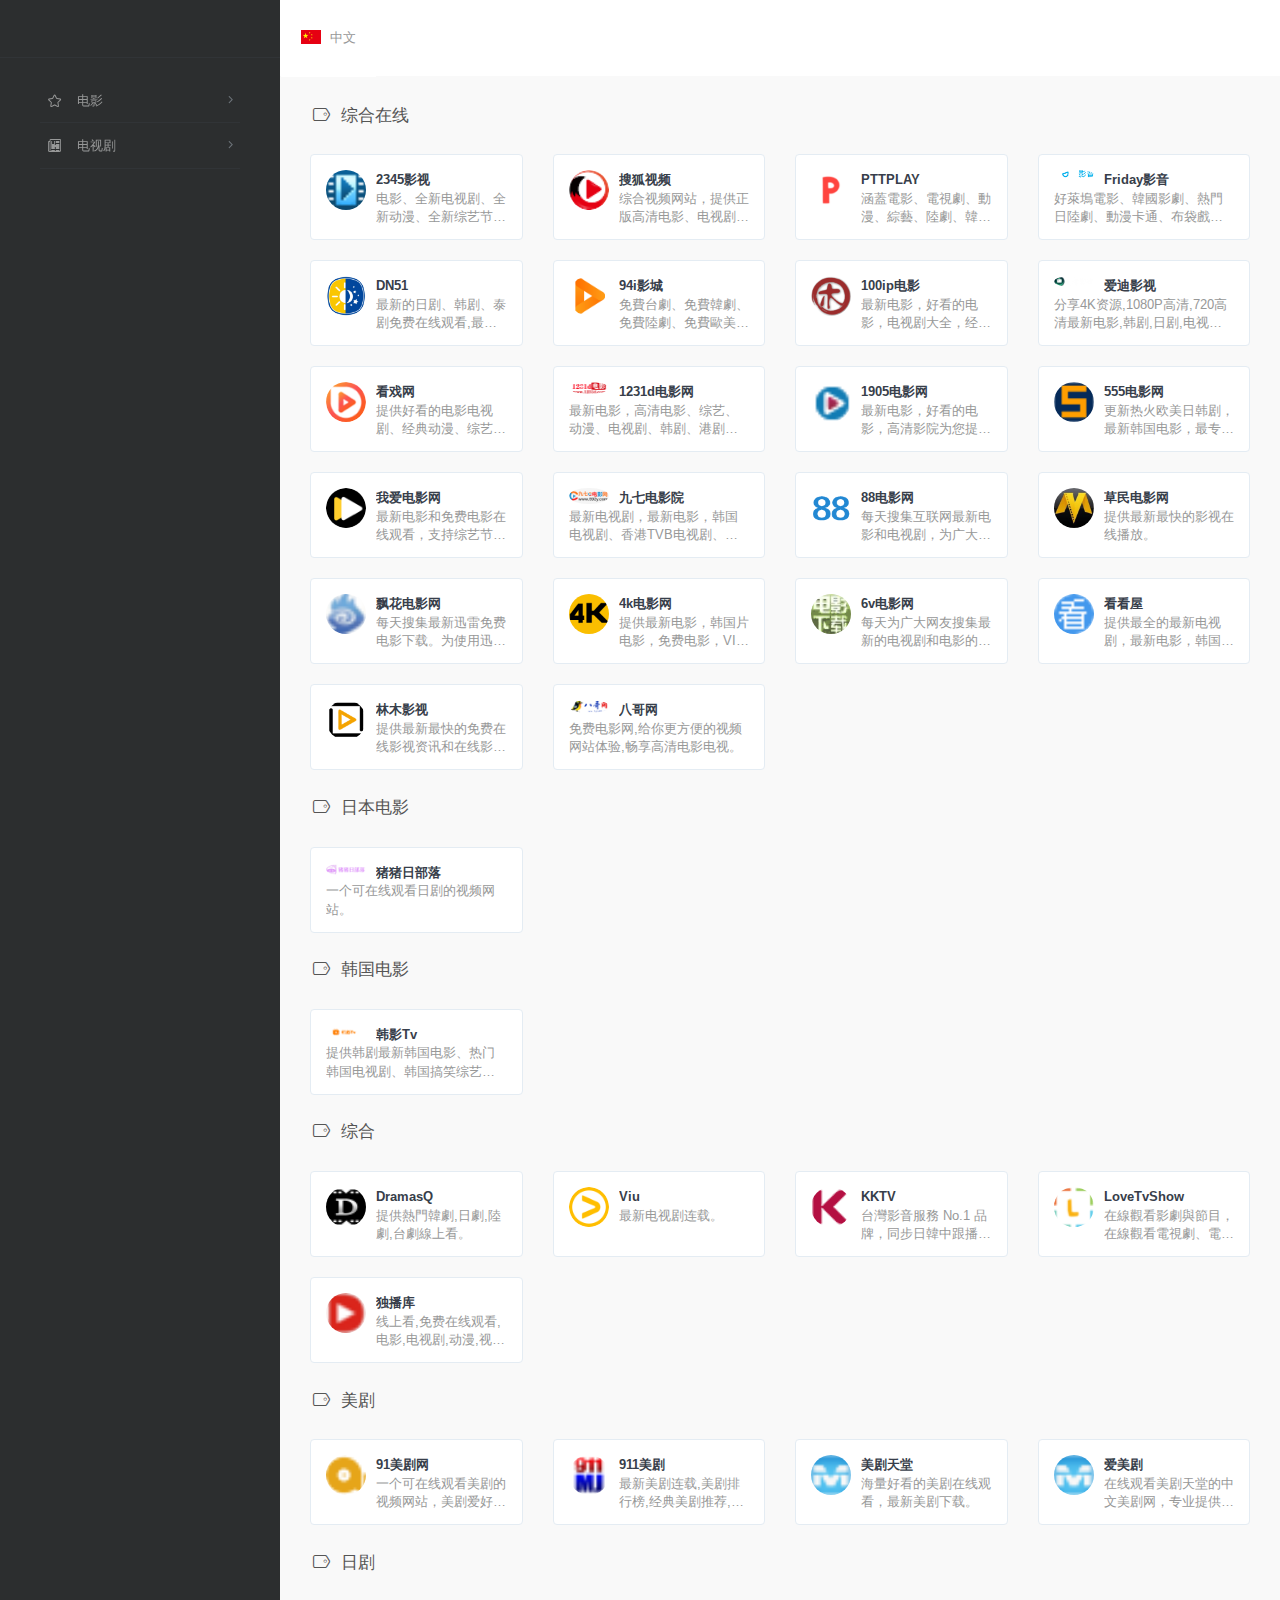
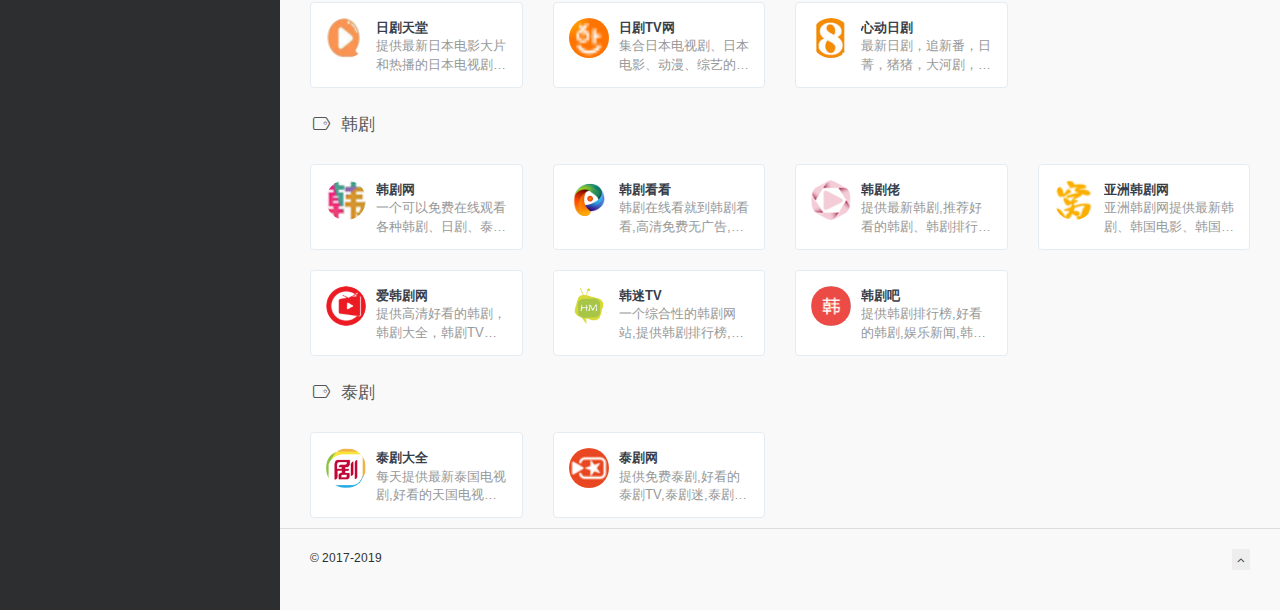
==== webpage/cn/index.html @ 9f70cf5e "init" ====
<!DOCTYPE html>
<html lang="zh">

<head>
	<!-- TO DO -->
    <script async src = "../assets/js/adsbygoogle.js" >
    </script>
    <script>
    (adsbygoogle = window.adsbygoogle || []).push({
        google_ad_client: "ca-pub-8550836177608334",
        enable_page_level_ads: true
    });
    </script>
    <meta charset="utf-8">
    <meta http-equiv="X-UA-Compatible" content="IE=edge">
    <meta name="viewport" content="width=device-width, initial-scale=1.0" />
    <!-- TO DO -->
    <meta name="author" content="cste" />
    <!-- TO DO -->
    <title>电影，电视剧网址导航</title>
    <!-- TO DO -->
    <meta name="keywords" content="电影,电视剧,导航,网址导航,网站导航,网址大全,美剧,日剧,韩剧,电影导航,电视剧导航,美剧导航,日剧导航,韩剧导航,电影网址大全,电视剧网址大全,美剧网址大全,日剧网址大全,韩剧网址大全,电影网址导航,电视剧网址导航,美剧网址导航,日剧网址导航,韩剧网址导航">
    <!-- TO DO -->
    <meta name="description" content="收集国内优秀影视网站、电影网站、美剧网站、日剧网站、韩剧网站，定时分享优质影视网站书签">
    <link rel="shortcut icon" href="../assets/images/favicon.png">
    <link rel="stylesheet" href="http://fonts.googleapis.com/css?family=Arimo:400,700,400italic">
    <link rel="stylesheet" href="../assets/css/fonts/linecons/css/linecons.css">
    <link rel="stylesheet" href="../assets/css/fonts/fontawesome/css/font-awesome.min.css">
    <link rel="stylesheet" href="../assets/css/bootstrap.css">
    <link rel="stylesheet" href="../assets/css/xenon-core.css">
    <link rel="stylesheet" href="../assets/css/xenon-components.css">
    <link rel="stylesheet" href="../assets/css/xenon-skins.css">
    <link rel="stylesheet" href="../assets/css/nav.css">
    <script src="../assets/js/jquery-1.11.1.min.js"></script>
    <!-- HTML5 shim and Respond.js IE8 support of HTML5 elements and media queries -->
    <!--[if lt IE 9]>
        <script src="https://oss.maxcdn.com/html5shiv/3.7.2/html5shiv.min.js"></script>
        <script src="https://oss.maxcdn.com/respond/1.4.2/respond.min.js"></script>
    <![endif]-->
</head>

<body class="page-body">
	<!-- skin-white -->
	<div class="page-container">
		<div class="sidebar-menu toggle-others fixed">
			<div class="sidebar-menu-inner">
				<header class="logo-env">
					<!-- TO DO -->
					<!-- logo -->
					<div class="logo">
						<a href="index.html" class="logo-expanded"> <img
							src="../assets/images/" width="100%" alt="" />
						</a> <a href="index.html" class="logo-collapsed"> <img
							src="../assets/images/" width="40" alt="" />
						</a>
					</div>
					<!-- TO DO -->
					<!-- NO USAGE AT THIS MOMENT -->
					<div class="mobile-menu-toggle visible-xs">
						<a href="#" data-toggle="user-info-menu"> <i
							class="linecons-cog"></i>
						</a> <a href="#" data-toggle="mobile-menu"> <i class="fa-bars"></i>
						</a>
					</div>
				</header>
				<ul id="main-menu" class="main-menu">
					<!-- TO DO -->
					<li><a> <i class="linecons-star"></i> <span
							class="title">电影</span>
					</a>
						<ul>
							<li><a href="#ComprehensiveFilms" class="smooth"> <span
									class="title">综合在线</span> <span
									class="label label-pink pull-right hidden-collapsed">Hot</span>
							</a></li>
							<li><a href="#JapanFilms" class="smooth"> <span
									class="title">日本电影</span>
							</a></li>
							<li>
                                <a href="#KoreanFilms" class="smooth">
                                    <span class="title">韩国电影</span>
                                </a>
                            </li>
						</ul></li>
					<!-- TO DO -->
					<li><a> <i class="linecons-doc"></i> <span
							class="title">电视剧</span>
					</a>
						<ul>
							<li><a href="#ComprehensiveTVs" class="smooth"> <span
									class="title">综合</span>
							</a></li>
							<li><a href="#USTVs" class="smooth"> <span
									class="title">美剧</span> <span
									class="label label-pink pull-right hidden-collapsed">Hot</span>
							</a></li>
							<li><a href="#JapanTVs" class="smooth"> <span
									class="title">日剧</span>
							</a></li>
							<li><a href="#KoreanTVs" class="smooth"> <span
									class="title">韩剧</span>
							</a></li>
							<li><a href="#ThailandTVs" class="smooth"> <span
									class="title">泰剧</span>
							</a></li>
						</ul></li>
				</ul>
			</div>
		</div>
		<div class="main-content">
			<nav class="navbar user-info-navbar" role="navigation">
				<!-- User Info, Notifications and Menu Bar -->
				<!-- Left links for user info navbar -->
				<ul class="user-info-menu left-links list-inline list-unstyled">
					<li class="dropdown hover-line language-switcher"><a
						href="../cn/index.html" class="dropdown-toggle"
						data-toggle="dropdown"> <img
							src="../assets/images/flags/flag-cn.png" alt="flag-cn" />
							中文
					</a>
						<ul class="dropdown-menu languages">
							<li><a href="../en/index.html"> <img
									src="../assets/images/flags/flag-us.png" alt="flag-us" />
									英文
							</a></li>
						</ul></li>
				</ul>
			</nav>
			<!-- Comprehensive Films -->
			<h4 class="text-gray">
				<i class="linecons-tag" style="margin-right: 7px;" id="ComprehensiveFilms"></i>综合在线
			</h4>
			<div class="row">
				<div class="col-sm-3">
					<!-- TO DO -->
					<div class="xe-widget xe-conversations box2 label-info"
						onclick="window.open('https://kan.2345.com', '_blank')"
						data-toggle="tooltip" data-placement="bottom" title=""
						data-original-title="https://kan.2345.com">
						<div class="xe-comment-entry">
							<a class="xe-user-img"> <img
								src="../assets/images/logos/2345.ico" class="img-circle"
								width="40">
							</a>
							<div class="xe-comment">
								<a href="#" class="xe-user-name overflowClip_1"> <strong>2345影视</strong>
								</a>
								<p class="overflowClip_2">电影、全新电视剧、全新动漫、全新综艺节目排行榜，免费在线观看伦理电影、动作片、 喜剧片、爱情片、搞笑片等全新电影。</p>
							</div>
						</div>
					</div>
				</div>
				<div class="col-sm-3">
					<!-- TO DO -->
					<div class="xe-widget xe-conversations box2 label-info"
						onclick="window.open('https://tv.sohu.com', '_blank')"
						data-toggle="tooltip" data-placement="bottom" title=""
						data-original-title="https://tv.sohu.com">
						<div class="xe-comment-entry">
							<a class="xe-user-img"> <img
								src="../assets/images/logos/sohu.ico" class="img-circle"
								width="40">
							</a>
							<div class="xe-comment">
								<a href="#" class="xe-user-name overflowClip_1"> <strong>搜狐视频</strong>
								</a>
								<p class="overflowClip_2">综合视频网站，提供正版高清电影、电视剧、综艺、纪录片、动漫等。网罗最新最热新闻、娱乐资讯，同时提供免费视频空间和视频分享服务。</p>
							</div>
						</div>
					</div>
				</div>
				<div class="col-sm-3">
					<!-- TO DO -->
					<div class="xe-widget xe-conversations box2 label-info"
						onclick="window.open('https://pttplay.cc/', '_blank')"
						data-toggle="tooltip" data-placement="bottom" title=""
						data-original-title="https://pttplay.cc/">
						<div class="xe-comment-entry">
							<a class="xe-user-img"> <img
								src="../assets/images/logos/pttplay.ico" class="img-circle"
								width="40">
							</a>
							<div class="xe-comment">
								<a href="#" class="xe-user-name overflowClip_1"> <strong>PTTPLAY</strong>
								</a>
								<p class="overflowClip_2">涵蓋電影、電視劇、動漫、綜藝、陸劇、韓劇、美劇、台劇、日劇、BL、泰劇、紀錄片等。</p>
							</div>
						</div>
					</div>
				</div>
				<div class="col-sm-3">
					<!-- TO DO -->
					<div class="xe-widget xe-conversations box2 label-info"
						onclick="window.open('https://video.friday.tw/', '_blank')"
						data-toggle="tooltip" data-placement="bottom" title=""
						data-original-title="https://video.friday.tw/">
						<div class="xe-comment-entry">
							<a class="xe-user-img"> <img
								src="../assets/images/logos/friday.png" class="img-circle"
								width="40">
							</a>
							<div class="xe-comment">
								<a href="#" class="xe-user-name overflowClip_1"> <strong>Friday影音</strong>
								</a>
								<p class="overflowClip_2">好萊塢電影、韓國影劇、熱門日陸劇、動漫卡通、布袋戲、新聞，單片租借；無廣告高畫質影片。</p>
							</div>
						</div>
					</div>
				</div>
			</div>
			<div class="row">
				<div class="col-sm-3">
					<!-- TO DO -->
					<div class="xe-widget xe-conversations box2 label-info"
						onclick="window.open('https://www.dn51.com/', '_blank')"
						data-toggle="tooltip" data-placement="bottom" title=""
						data-original-title="https://www.dn51.com/">
						<div class="xe-comment-entry">
							<a class="xe-user-img"> <img
								src="../assets/images/logos/dn51.ico" class="img-circle"
								width="40">
							</a> <span class="label label-info" data-toggle="tooltip"
								data-placement="left" title=""
								data-original-title="Hello I am a Tooltip"></span>
							<div class="xe-comment">
								<a href="#" class="xe-user-name overflowClip_1"> <strong>DN51</strong>
								</a>
								<p class="overflowClip_2">最新的日剧、韩剧、泰剧免费在线观看,最热的日本电影、韩国电影、泰国电影等在线观看。</p>
							</div>
						</div>
					</div>
				</div>
				<div class="col-sm-3">
					<!-- TO DO -->
					<div class="xe-widget xe-conversations box2 label-info"
						onclick="window.open(' https://94itv.app/', '_blank')"
						data-toggle="tooltip" data-placement="bottom" title=""
						data-original-title=" https://94itv.app/">
						<div class="xe-comment-entry">
							<a class="xe-user-img"> <img
								src="../assets/images/logos/94i.png" class="img-circle"
								width="40">
							</a> <span class="label label-info" data-toggle="tooltip"
								data-placement="left" title=""
								data-original-title="Hello I am a Tooltip"></span>
							<div class="xe-comment">
								<a href="#" class="xe-user-name overflowClip_1"> <strong>94i影城</strong>
								</a>
								<p class="overflowClip_2">免費台劇、免費韓劇、免費陸劇、免費歐美劇等熱門劇目。</p>
							</div>
						</div>
					</div>
				</div>
				<div class="col-sm-3">
					<!-- TO DO -->
					<div class="xe-widget xe-conversations box2 label-info"
						onclick="window.open('https://www.100ip.cn/', '_blank')"
						data-toggle="tooltip" data-placement="bottom" title=""
						data-original-title="https://www.100ip.cn/">
						<div class="xe-comment-entry">
							<a class="xe-user-img"> <img
								src="../assets/images/logos/100ip.png" class="img-circle"
								width="40">
							</a> <span class="label label-info" data-toggle="tooltip"
								data-placement="left" title=""
								data-original-title="Hello I am a Tooltip"></span>
							<div class="xe-comment">
								<a href="#" class="xe-user-name overflowClip_1"> <strong>100ip电影</strong>
								</a>
								<p class="overflowClip_2">最新电影，好看的电影，电视剧大全，经典动漫推荐，综艺娱乐，韩剧tv网等免费在线电影高清视频完整版在线观看。</p>
							</div>
						</div>
					</div>
				</div>
				<div class="col-sm-3">
					<!-- TO DO -->
					<div class="xe-widget xe-conversations box2 label-info"
						onclick="window.open('https://aidi.tv/', '_blank')"
						data-toggle="tooltip" data-placement="bottom" title=""
						data-original-title="https://aidi.tv/">
						<div class="xe-comment-entry">
							<a class="xe-user-img"> <img
								src="../assets/images/logos/aidi.png" class="img-circle"
								width="40">
							</a> <span class="label label-info" data-toggle="tooltip"
								data-placement="left" title=""
								data-original-title="Hello I am a Tooltip"></span>
							<div class="xe-comment">
								<a href="#" class="xe-user-name overflowClip_1"> <strong>爱迪影视</strong>
								</a>
								<p class="overflowClip_2">分享4K资源,1080P高清,720高清最新电影,韩剧,日剧,电视剧,欧美剧,动漫等在线观看。</p>
							</div>
						</div>
					</div>
				</div>
			</div>
			<div class="row">
				<div class="col-sm-3">
					<!-- TO DO -->
					<div class="xe-widget xe-conversations box2 label-info"
						onclick="window.open('https://www.kanxi5.com/', '_blank')"
						data-toggle="tooltip" data-placement="bottom" title=""
						data-original-title="https://www.kanxi5.com/">
						<div class="xe-comment-entry">
							<a class="xe-user-img"> <img
								src="../assets/images/logos/kanxi.ico" class="img-circle"
								width="40">
							</a> <span class="label label-info" data-toggle="tooltip"
								data-placement="left" title=""
								data-original-title="Hello I am a Tooltip"></span>
							<div class="xe-comment">
								<a href="#" class="xe-user-name overflowClip_1"> <strong>看戏网</strong>
								</a>
								<p class="overflowClip_2">提供好看的电影电视剧、经典动漫、综艺节目等最新资源。</p>
							</div>
						</div>
					</div>
				</div>
				<div class="col-sm-3">
					<!-- TO DO -->
					<div class="xe-widget xe-conversations box2 label-info"
						onclick="window.open('https://www.1231d.com/', '_blank')"
						data-toggle="tooltip" data-placement="bottom" title=""
						data-original-title="https://www.1231d.com/">
						<div class="xe-comment-entry">
							<a class="xe-user-img"> <img
								src="../assets/images/logos/1231d.png" class="img-circle"
								width="40">
							</a> <span class="label label-info" data-toggle="tooltip"
								data-placement="left" title=""
								data-original-title="Hello I am a Tooltip"></span>
							<div class="xe-comment">
								<a href="#" class="xe-user-name overflowClip_1"> <strong>1231d电影网</strong>
								</a>
								<p class="overflowClip_2">最新电影，高清电影、综艺、动漫、电视剧、韩剧、港剧、台剧、泰剧、欧美剧、日剧等</p>
							</div>
						</div>
					</div>
				</div>

				<div class="col-sm-3">
					<!-- TO DO -->
					<div class="xe-widget xe-conversations box2 label-info"
						onclick="window.open('https://www.1905.com/vod/', '_blank')"
						data-toggle="tooltip" data-placement="bottom" title=""
						data-original-title="https://www.1905.com/vod/">
						<div class="xe-comment-entry">
							<a class="xe-user-img"> <img
								src="../assets/images/logos/1905.ico" class="img-circle"
								width="40">
							</a> <span class="label label-info" data-toggle="tooltip"
								data-placement="left" title=""
								data-original-title="Hello I am a Tooltip"></span>
							<div class="xe-comment">
								<a href="#" class="xe-user-name overflowClip_1"> <strong>1905电影网</strong>
								</a>
								<p class="overflowClip_2">最新电影，好看的电影，高清影院为您提供最新、最全、最流畅的在线电影免费观看，看最新电影、好看的电影就上电影网。</p>
							</div>
						</div>
					</div>
				</div>
				
				<div class="col-sm-3">
					<!-- TO DO -->
					<div class="xe-widget xe-conversations box2 label-info"
						onclick="window.open('https://www.o8tv.com/', '_blank')"
						data-toggle="tooltip" data-placement="bottom" title=""
						data-original-title="https://www.o8tv.com/">
						<div class="xe-comment-entry">
							<a class="xe-user-img"> <img
								src="../assets/images/logos/540d2853f.ico" class="img-circle"
								width="40">
							</a> <span class="label label-info" data-toggle="tooltip"
								data-placement="left" title=""
								data-original-title="Hello I am a Tooltip"></span>
							<div class="xe-comment">
								<a href="#" class="xe-user-name overflowClip_1"> <strong>555电影网</strong>
								</a>
								<p class="overflowClip_2">更新热火欧美日韩剧，最新韩国电影，最专业的的影视服务，免费速度快，及时收录最新、最热、最全的电影大片,高清正版免费看。</p>
							</div>
						</div>
					</div>
				</div>
				
				<div class="col-sm-3">
					<!-- TO DO -->
					<div class="xe-widget xe-conversations box2 label-info"
						onclick="window.open('https://www.5imv.com/', '_blank')"
						data-toggle="tooltip" data-placement="bottom" title=""
						data-original-title="https://www.5imv.com/">
						<div class="xe-comment-entry">
							<a class="xe-user-img"> <img
								src="../assets/images/logos/5imv.png" class="img-circle"
								width="40">
							</a> <span class="label label-info" data-toggle="tooltip"
								data-placement="left" title=""
								data-original-title="Hello I am a Tooltip"></span>
							<div class="xe-comment">
								<a href="#" class="xe-user-name overflowClip_1"> <strong>我爱电影网</strong>
								</a>
								<p class="overflowClip_2">最新电影和免费电影在线观看，支持综艺节目、动漫影片以及电视剧等在线电影免费观看；如果您喜欢看高清电影/看电视剧。</p>
							</div>
						</div>
					</div>
				</div>
				
				<div class="col-sm-3">
					<!-- TO DO -->
					<div class="xe-widget xe-conversations box2 label-info"
						onclick="window.open('https://shhka.com/', '_blank')"
						data-toggle="tooltip" data-placement="bottom" title=""
						data-original-title="https://shhka.com/">
						<div class="xe-comment-entry">
							<a class="xe-user-img"> <img
								src="../assets/images/logos/97.png" class="img-circle"
								width="40">
							</a> <span class="label label-info" data-toggle="tooltip"
								data-placement="left" title=""
								data-original-title="Hello I am a Tooltip"></span>
							<div class="xe-comment">
								<a href="#" class="xe-user-name overflowClip_1"> <strong>九七电影院</strong>
								</a>
								<p class="overflowClip_2">最新电视剧，最新电影，韩国电视剧、香港TVB电视剧、韩剧、日剧、美剧、综艺的在线观看和剧集交流场所，在线观看分为普通视频模式、西瓜影音、百度影音、在线云播等播放高清播放模式，每天第一时间更新，放送最新好看的高清免费电视剧</p>
							</div>
						</div>
					</div>
				</div>
				
				<div class="col-sm-3">
					<!-- TO DO -->
					<div class="xe-widget xe-conversations box2 label-info"
						onclick="window.open('https://www.88kan.tv/', '_blank')"
						data-toggle="tooltip" data-placement="bottom" title=""
						data-original-title="https://www.88kan.tv/">
						<div class="xe-comment-entry">
							<a class="xe-user-img"> <img
								src="../assets/images/logos/88.ico" class="img-circle"
								width="40">
							</a> <span class="label label-info" data-toggle="tooltip"
								data-placement="left" title=""
								data-original-title="Hello I am a Tooltip"></span>
							<div class="xe-comment">
								<a href="#" class="xe-user-name overflowClip_1"> <strong>88电影网</strong>
								</a>
								<p class="overflowClip_2">每天搜集互联网最新电影和电视剧，为广大用户免费提供无广告在线观看电影和电视剧服务，及时收录最新、最热、最全的电影大片,高清正版免费看。</p>
							</div>
						</div>
					</div>
				</div>
				
				<div class="col-sm-3">
					<!-- TO DO -->
					<div class="xe-widget xe-conversations box2 label-info"
						onclick="window.open('https://m.cmdy555.com/', '_blank')"
						data-toggle="tooltip" data-placement="bottom" title=""
						data-original-title="https://m.cmdy555.com/">
						<div class="xe-comment-entry">
							<a class="xe-user-img"> <img
								src="../assets/images/logos/cmdy.ico" class="img-circle"
								width="40">
							</a> <span class="label label-info" data-toggle="tooltip"
								data-placement="left" title=""
								data-original-title="Hello I am a Tooltip"></span>
							<div class="xe-comment">
								<a href="#" class="xe-user-name overflowClip_1"> <strong>草民电影网</strong>
								</a>
								<p class="overflowClip_2">提供最新最快的影视在线播放。</p>
							</div>
						</div>
					</div>
				</div>
				
				<div class="col-sm-3">
					<!-- TO DO -->
					<div class="xe-widget xe-conversations box2 label-info"
						onclick="window.open('https://www.piaohua.com/', '_blank')"
						data-toggle="tooltip" data-placement="bottom" title=""
						data-original-title="https://www.piaohua.com/">
						<div class="xe-comment-entry">
							<a class="xe-user-img"> <img
								src="../assets/images/logos/ph.ico" class="img-circle"
								width="40">
							</a> <span class="label label-info" data-toggle="tooltip"
								data-placement="left" title=""
								data-original-title="Hello I am a Tooltip"></span>
							<div class="xe-comment">
								<a href="#" class="xe-user-name overflowClip_1"> <strong>飘花电影网</strong>
								</a>
								<p class="overflowClip_2">每天搜集最新迅雷免费电影下载。为使用迅雷软件的用户提供最新的免费电影下载、小电影下载、高清电影下载等服务。</p>
							</div>
						</div>
					</div>
				</div>
				
				<div class="col-sm-3">
					<!-- TO DO -->
					<div class="xe-widget xe-conversations box2 label-info"
						onclick="window.open('http://www.4k6.net/', '_blank')"
						data-toggle="tooltip" data-placement="bottom" title=""
						data-original-title="http://www.4k6.net/">
						<div class="xe-comment-entry">
							<a class="xe-user-img"> <img
								src="../assets/images/logos/4k.png" class="img-circle"
								width="40">
							</a> <span class="label label-info" data-toggle="tooltip"
								data-placement="left" title=""
								data-original-title="Hello I am a Tooltip"></span>
							<div class="xe-comment">
								<a href="#" class="xe-user-name overflowClip_1"> <strong>4k电影网</strong>
								</a>
								<p class="overflowClip_2">提供最新电影，韩国片电影，免费电影，VIP视频解析，实时更新，不错过任何一部好电影。</p>
							</div>
						</div>
					</div>
				</div>
				
				<div class="col-sm-3">
					<!-- TO DO -->
					<div class="xe-widget xe-conversations box2 label-info"
						onclick="window.open('https://www.6vw.cc/', '_blank')"
						data-toggle="tooltip" data-placement="bottom" title=""
						data-original-title="https://www.6vw.cc/">
						<div class="xe-comment-entry">
							<a class="xe-user-img"> <img
								src="../assets/images/logos/6v.ico" class="img-circle"
								width="40">
							</a> <span class="label label-info" data-toggle="tooltip"
								data-placement="left" title=""
								data-original-title="Hello I am a Tooltip"></span>
							<div class="xe-comment">
								<a href="#" class="xe-user-name overflowClip_1"> <strong>6v电影网</strong>
								</a>
								<p class="overflowClip_2">每天为广大网友搜集最新的电视剧和电影的资源下载，以及好看的电影、电视剧、综艺、动漫等迅雷下载。</p>
							</div>
						</div>
					</div>
				</div>
				
				<div class="col-sm-3">
					<!-- TO DO -->
					<div class="xe-widget xe-conversations box2 label-info"
						onclick="window.open('https://www.kkw361.com/', '_blank')"
						data-toggle="tooltip" data-placement="bottom" title=""
						data-original-title="https://www.kkw361.com/">
						<div class="xe-comment-entry">
							<a class="xe-user-img"> <img
								src="../assets/images/logos/kkw.ico" class="img-circle"
								width="40">
							</a> <span class="label label-info" data-toggle="tooltip"
								data-placement="left" title=""
								data-original-title="Hello I am a Tooltip"></span>
							<div class="xe-comment">
								<a href="#" class="xe-user-name overflowClip_1"> <strong>看看屋</strong>
								</a>
								<p class="overflowClip_2">提供最全的最新电视剧，最新电影，韩国电视剧、香港TVB电视剧、日本动漫、日剧、美剧、综艺的在线观看和剧集交流场所，西瓜影音在线观看高清电影，每天第一时间更新，放送好看的迅雷电影下载。</p>
							</div>
						</div>
					</div>
				</div>
				
				<div class="col-sm-3">
					<!-- TO DO -->
					<div class="xe-widget xe-conversations box2 label-info"
						onclick="window.open('http://www.sweetmarry.com/', '_blank')"
						data-toggle="tooltip" data-placement="bottom" title=""
						data-original-title="http://www.sweetmarry.com/">
						<div class="xe-comment-entry">
							<a class="xe-user-img"> <img
								src="../assets/images/logos/lm.ico" class="img-circle"
								width="40">
							</a> <span class="label label-info" data-toggle="tooltip"
								data-placement="left" title=""
								data-original-title="Hello I am a Tooltip"></span>
							<div class="xe-comment">
								<a href="#" class="xe-user-name overflowClip_1"> <strong>林木影视</strong>
								</a>
								<p class="overflowClip_2">提供最新最快的免费在线影视资讯和在线影院播放。</p>
							</div>
						</div>
					</div>
				</div>
				
				<div class="col-sm-3">
					<!-- TO DO -->
					<div class="xe-widget xe-conversations box2 label-info"
						onclick="window.open('https://www.8gdyhd.com/', '_blank')"
						data-toggle="tooltip" data-placement="bottom" title=""
						data-original-title="https://www.8gdyhd.com/">
						<div class="xe-comment-entry">
							<a class="xe-user-img"> <img
								src="../assets/images/logos/8ge.gif" class="img-circle"
								width="40">
							</a> <span class="label label-info" data-toggle="tooltip"
								data-placement="left" title=""
								data-original-title="Hello I am a Tooltip"></span>
							<div class="xe-comment">
								<a href="#" class="xe-user-name overflowClip_1"> <strong>八哥网</strong>
								</a>
								<p class="overflowClip_2">免费电影网,给你更方便的视频网站体验,畅享高清电影电视。</p>
							</div>
						</div>
					</div>
				</div>
			</div>
			<br />
			<!-- END Comprehensive Films -->
			<!-- Japan Films -->
			<h4 class="text-gray">
				<i class="linecons-tag" style="margin-right: 7px;" id="JapanFilms"></i>日本电影
			</h4>
			<div class="row">
				<div class="col-sm-3">
					<!-- TO DO -->
					<div class="xe-widget xe-conversations box2 label-info"
						onclick="window.open('http://www.zzrbl.com/', '_blank')"
						data-toggle="tooltip" data-placement="bottom" title=""
						data-original-title="http://www.zzrbl.com/">
						<div class="xe-comment-entry">
							<a class="xe-user-img"> <img
								src="../assets/images/logos/zzrbl.png" class="img-circle"
								width="40">
							</a>
							<div class="xe-comment">
								<a href="#" class="xe-user-name overflowClip_1"> <strong>猪猪日部落</strong>
								</a>
								<p class="overflowClip_2">一个可在线观看日剧的视频网站。</p>
							</div>
						</div>
					</div>
				</div>
			</div>
			<br />
			<!--END Japan Films -->
			<!-- Korea Films -->
			<h4 class="text-gray">
				<i class="linecons-tag" style="margin-right: 7px;" id="KoreaFilms"></i>韩国电影
			</h4>
			<div class="row">
				<div class="col-sm-3">
					<!-- TO DO -->
					<div class="xe-widget xe-conversations box2 label-info"
						onclick="window.open('https://www.hanyingtv.com/', '_blank')"
						data-toggle="tooltip" data-placement="bottom" title=""
						data-original-title="https://www.hanyingtv.com/">
						<div class="xe-comment-entry">
							<a class="xe-user-img"> <img
								src="../assets/images/logos/hytv.png" class="img-circle"
								width="40">
							</a>
							<div class="xe-comment">
								<a href="#" class="xe-user-name overflowClip_1"> <strong>韩影Tv</strong>
								</a>
								<p class="overflowClip_2">提供韩剧最新韩国电影、热门韩国电视剧、韩国搞笑综艺真人秀节目等在线观看和迅雷电影下载，每天更新明星信息与相关电影电视剧，同时提供电影演员表、电视剧演员表，角色等相关内容，是韩影视剧爱好者们的天堂。</p>
							</div>
						</div>
					</div>
				</div>
			</div>
			<br />
			<!--END Korea Films -->
			<!-- Comprehensive TVs -->
			<h4 class="text-gray">
				<i class="linecons-tag" style="margin-right: 7px;" id="ComprehensiveTVs"></i>综合
			</h4>
			<div class="row">
				<div class="col-sm-3">
					<!-- TO DO -->
					<div class="xe-widget xe-conversations box2 label-info"
						onclick="window.open('https://dramasq.cc/', '_blank')"
						data-toggle="tooltip" data-placement="bottom" title=""
						data-original-title="https://dramasq.cc/">
						<div class="xe-comment-entry">
							<a class="xe-user-img"> <img
								src="../assets/images/logos/dramasq.ico" class="img-circle"
								width="40">
							</a>
							<div class="xe-comment">
								<a href="#" class="xe-user-name overflowClip_1"> <strong>DramasQ</strong>
								</a>
								<p class="overflowClip_2">提供熱門韓劇,日劇,陸劇,台劇線上看。</p>
							</div>
						</div>
					</div>
				</div>
				<div class="col-sm-3">
					<!-- TO DO -->
					<div class="xe-widget xe-conversations box2 label-info"
						onclick="window.open('https://www.viu.com/ott/no-service/', '_blank')"
						data-toggle="tooltip" data-placement="bottom" title=""
						data-original-title="https://www.viu.com/ott/no-service/">
						<div class="xe-comment-entry">
							<a class="xe-user-img"> <img
								src="../assets/images/logos/viu.png" class="img-circle"
								width="40">
							</a>
							<div class="xe-comment">
								<a href="#" class="xe-user-name overflowClip_1"> <strong>Viu</strong>
								</a>
								<p class="overflowClip_2">最新电视剧连载。</p>
							</div>
						</div>
					</div>
				</div>
				<div class="col-sm-3">
					<!-- TO DO -->
					<div class="xe-widget xe-conversations box2 label-info"
						onclick="window.open('https://www.kktv.me/', '_blank')"
						data-toggle="tooltip" data-placement="bottom" title=""
						data-original-title="https://www.kktv.me/">
						<div class="xe-comment-entry">
							<a class="xe-user-img"> <img
								src="../assets/images/logos/KKTV.ico"
								class="img-circle" width="40">
							</a>
							<div class="xe-comment">
								<a href="#" class="xe-user-name overflowClip_1"> <strong>KKTV</strong>
								</a>
								<p class="overflowClip_2">台灣影音服務 No.1 品牌，同步日韓中跟播最新獨家戲劇與綜藝，高畫質免費線上看，日劇、動漫、台劇、陸劇、韓綜。提供最優質在地化翻譯與雙字幕，並支援跨裝置接續播放。</p>
							</div>
						</div>
					</div>
				</div>
				<div class="col-sm-3">
					<!-- TO DO -->
					<div class="xe-widget xe-conversations box2 label-info"
						onclick="window.open('https://lovetvshow.cc/', '_blank')"
						data-toggle="tooltip" data-placement="bottom" title=""
						data-original-title="https://lovetvshow.cc/">
						<div class="xe-comment-entry">
							<a class="xe-user-img"> <img
								src="../assets/images/logos/lts.ico"
								class="img-circle" width="40">
							</a>
							<div class="xe-comment">
								<a href="#" class="xe-user-name overflowClip_1"> <strong>LoveTvShow</strong>
								</a>
								<p class="overflowClip_2">在線觀看影劇與節目，在線觀看電視劇、電影、綜藝、動漫、娛樂等影視節目，劇迷可以線上看跟播台劇、韓劇、陸劇、歐美劇等熱門劇目。</p>
							</div>
						</div>
					</div>
				</div>
				<div class="col-sm-3">
					<!-- TO DO -->
					<div class="xe-widget xe-conversations box2 label-info"
						onclick="window.open('https://www.duboku.tv/', '_blank')"
						data-toggle="tooltip" data-placement="bottom" title=""
						data-original-title="https://www.duboku.tv/">
						<div class="xe-comment-entry">
							<a class="xe-user-img"> <img
								src="../assets/images/logos/dbk.ico"
								class="img-circle" width="40">
							</a>
							<div class="xe-comment">
								<a href="#" class="xe-user-name overflowClip_1"> <strong>独播库</strong>
								</a>
								<p class="overflowClip_2">线上看,免费在线观看,电影,电视剧,动漫,视频网站,高清视频,Series,Movie,TV Shows,Online Free Watch。</p>
							</div>
						</div>
					</div>
				</div>
			</div>
			<br />
			<!--END Comprehensive TVs -->
			<!-- US TVs -->
			<h4 class="text-gray">
				<i class="linecons-tag" style="margin-right: 7px;" id="USTVs"></i>美剧
			</h4>
			<div class="row">
				<div class="col-sm-3">
					<!-- TO DO -->
					<div class="xe-widget xe-conversations box2 label-info"
						onclick="window.open('https://91mjw.com/', '_blank')"
						data-toggle="tooltip" data-placement="bottom" title=""
						data-original-title="https://91mjw.com/">
						<div class="xe-comment-entry">
							<a class="xe-user-img"> <img
								src="../assets/images/logos/91.ico" class="img-circle"
								width="40">
							</a>
							<div class="xe-comment">
								<a href="#" class="xe-user-name overflowClip_1"> <strong>91美剧网</strong>
								</a>
								<p class="overflowClip_2">一个可在线观看美剧的视频网站，美剧爱好者的在线美剧天堂。提供高清、流畅、无广告的观看体验。</p>
							</div>
						</div>
					</div>
				</div>
				<div class="col-sm-3">
					<!-- TO DO -->
					<div class="xe-widget xe-conversations box2 label-info"
						onclick="window.open('http://www.911mj.com/', '_blank')"
						data-toggle="tooltip" data-placement="bottom" title=""
						data-original-title="http://www.911mj.com/">
						<div class="xe-comment-entry">
							<a class="xe-user-img"> <img
								src="../assets/images/logos/911mj.ico" class="img-circle"
								width="40">
							</a>
							<div class="xe-comment">
								<a href="#" class="xe-user-name overflowClip_1"> <strong>911美剧</strong>
								</a>
								<p class="overflowClip_2">最新美剧连载,美剧排行榜,经典美剧推荐,包括欧美电影、综艺、动漫。</p>
							</div>
						</div>
					</div>
				</div>
				<div class="col-sm-3">
					<!-- TO DO -->
					<div class="xe-widget xe-conversations box2 label-info"
						onclick="window.open('https://www.meijutt.tv/', '_blank')"
						data-toggle="tooltip" data-placement="bottom" title=""
						data-original-title="https://www.meijutt.tv/">
						<div class="xe-comment-entry">
							<a class="xe-user-img"> <img
								src="../assets/images/logos/mjtt.ico"
								class="img-circle" width="40">
							</a>
							<div class="xe-comment">
								<a href="#" class="xe-user-name overflowClip_1"> <strong>美剧天堂</strong>
								</a>
								<p class="overflowClip_2">海量好看的美剧在线观看，最新美剧下载。</p>
							</div>
						</div>
					</div>
				</div>
				<div class="col-sm-3">
					<!-- TO DO -->
					<div class="xe-widget xe-conversations box2 label-info"
						onclick="window.open('https://www.wmcfc.com/', '_blank')"
						data-toggle="tooltip" data-placement="bottom" title=""
						data-original-title="https://www.wmcfc.com/">
						<div class="xe-comment-entry">
							<a class="xe-user-img"> <img
								src="../assets/images/logos/mjtt.ico"
								class="img-circle" width="40">
							</a>
							<div class="xe-comment">
								<a href="#" class="xe-user-name overflowClip_1"> <strong>爱美剧</strong>
								</a>
								<p class="overflowClip_2">在线观看美剧天堂的中文美剧网，专业提供海量高清好看的人人美剧美剧，美剧在线观看，美剧排行榜，美剧下载，各类精彩美剧保持每日更新，第一时间为广大网友提供免费高清在线观看资源。</p>
							</div>
						</div>
					</div>
				</div>
			</div>
			<br />
			<!--END US TVs -->
			<!-- Japan TVs -->
			<h4 class="text-gray">
				<i class="linecons-tag" style="margin-right: 7px;" id="JapanTVs"></i>日剧
			</h4>
			<div class="row">
				<div class="col-sm-3">
					<!-- TO DO -->
					<div class="xe-widget xe-conversations box2 label-info"
						onclick="window.open('https://www.rijuttw.com/', '_blank')"
						data-toggle="tooltip" data-placement="bottom" title=""
						data-original-title="https://www.rijuttw.com/">
						<div class="xe-comment-entry">
							<a class="xe-user-img"> <img
								src="../assets/images/logos/rjtt.ico" class="img-circle"
								width="40">
							</a>
							<div class="xe-comment">
								<a href="#" class="xe-user-name overflowClip_1"> <strong>日剧天堂</strong>
								</a>
								<p class="overflowClip_2">提供最新日本电影大片和热播的日本电视剧在线观看，更有丰富的免费热播日本动漫、热门的日本综艺，全网最全的日本片，日剧资源。</p>
							</div>
						</div>
					</div>
				</div>
				<div class="col-sm-3">
					<!-- TO DO -->
					<div class="xe-widget xe-conversations box2 label-info"
						onclick="window.open('https://www.rijutv.co/', '_blank')"
						data-toggle="tooltip" data-placement="bottom" title=""
						data-original-title="https://www.rijutv.co/">
						<div class="xe-comment-entry">
							<a class="xe-user-img"> <img
								src="../assets/images/logos/rjtv.ico" class="img-circle"
								width="40">
							</a>
							<div class="xe-comment">
								<a href="#" class="xe-user-name overflowClip_1"> <strong>日剧TV网</strong>
								</a>
								<p class="overflowClip_2">集合日本电视剧、日本电影、动漫、综艺的视频和资讯网站。提供2019年最新热播经典的好看的日剧、电影、动漫视频的在线观看,以及娱乐新闻,剧情介绍等资讯内容。</p>
							</div>
						</div>
					</div>
				</div>
				<div class="col-sm-3">
					<!-- TO DO -->
					<div class="xe-widget xe-conversations box2 label-info"
						onclick="window.open('http://www.doki8.com/', '_blank')"
						data-toggle="tooltip" data-placement="bottom" title=""
						data-original-title="http://www.doki8.com/">
						<div class="xe-comment-entry">
							<a class="xe-user-img"> <img
								src="../assets/images/logos/doki8-2.ico" class="img-circle"
								width="40">
							</a>
							<div class="xe-comment">
								<a href="#" class="xe-user-name overflowClip_1"> <strong>心动日剧</strong>
								</a>
								<p class="overflowClip_2">最新日剧，追新番，日菁，猪猪，大河剧，经典日剧推荐 。</p>
							</div>
						</div>
					</div>
				</div>
			</div>
			<br />
			<!--END Japan TVs -->
			<!-- Korea TVs -->
			<h4 class="text-gray">
				<i class="linecons-tag" style="margin-right: 7px;" id="KoreaTVs"></i>韩剧
			</h4>
			<div class="row">
				<div class="col-sm-3">
					<!-- TO DO -->
					<div class="xe-widget xe-conversations box2 label-info"
						onclick="window.open('https://www.hanjuwang.net/', '_blank')"
						data-toggle="tooltip" data-placement="bottom" title=""
						data-original-title="https://www.hanjuwang.net/">
						<div class="xe-comment-entry">
							<a class="xe-user-img"> <img
								src="../assets/images/logos/hy.ico" class="img-circle"
								width="40">
							</a> <span class="label label-info" data-toggle="tooltip"
								data-placement="left" title=""
								data-original-title="Hello I am a Tooltip"></span>
							<div class="xe-comment">
								<a href="#" class="xe-user-name overflowClip_1"> <strong>韩剧网</strong>
								</a>
								<p class="overflowClip_2">一个可以免费在线观看各种韩剧、日剧、泰剧的网站。完美支持PC、手机、微信端云点播各种最新影视大全,大家一起来这里看剧吧。</p>
							</div>
						</div>
					</div>
				</div>
				<div class="col-sm-3">
					<!-- TO DO -->
					<div class="xe-widget xe-conversations box2 label-info"
						onclick="window.open('https://www.hanjukankan.com/', '_blank')"
						data-toggle="tooltip" data-placement="bottom" title=""
						data-original-title="https://www.hanjukankan.com/">
						<div class="xe-comment-entry">
							<a class="xe-user-img"> <img
								src="../assets/images/logos/hjkk.png" class="img-circle"
								width="40">
							</a>
							<div class="xe-comment">
								<a href="#" class="xe-user-name overflowClip_1"> <strong>韩剧看看</strong>
								</a>
								<p class="overflowClip_2">韩剧在线看就到韩剧看看,高清免费无广告,韩剧韩国电视剧线上看。</p>
							</div>
						</div>
					</div>
				</div>
				<div class="col-sm-3">
					<!-- TO DO -->
					<div class="xe-widget xe-conversations box2 label-info"
						onclick="window.open('http://www.hanjulao.com/', '_blank')"
						data-toggle="tooltip" data-placement="bottom" title=""
						data-original-title="http://www.hanjulao.com/">
						<div class="xe-comment-entry">
							<a class="xe-user-img"> <img
								src="../assets/images/logos/hjl.ico" class="img-circle"
								width="40">
							</a>
							<div class="xe-comment">
								<a href="#" class="xe-user-name overflowClip_1"> <strong>韩剧佬</strong>
								</a>
								<p class="overflowClip_2">提供最新韩剧,推荐好看的韩剧、韩剧排行榜，欢迎韩剧爱好者观看最新韩剧，韩国电视剧排行榜让你及时掌握最新韩剧动态。</p>
							</div>
						</div>
					</div>
				</div>
				<div class="col-sm-3">
					<!-- TO DO -->
					<div class="xe-widget xe-conversations box2 label-info"
						onclick="window.open('https://www.yasbs.com/', '_blank')"
						data-toggle="tooltip" data-placement="bottom" title=""
						data-original-title="https://www.yasbs.com/">
						<div class="xe-comment-entry">
							<a class="xe-user-img"> <img
								src="../assets/images/logos/w.ico" class="img-circle"
								width="40">
							</a>
							<div class="xe-comment">
								<a href="#" class="xe-user-name overflowClip_1"> <strong>亚洲韩剧网</strong>
								</a>
								<p class="overflowClip_2">亚洲韩剧网提供最新韩剧、韩国电影、韩国综艺、韩娱新闻、韩剧海报剧照、韩国明星资料、韩剧OST、韩剧剧情及韩剧收视率等的介绍和评论。</p>
							</div>
						</div>
					</div>
				</div>
			</div>
			<div class="row">
				<div class="col-sm-3">
					<!-- TO DO -->
					<div class="xe-widget xe-conversations box2 label-info"
						onclick="window.open('https://www.5hanju.com/', '_blank')"
						data-toggle="tooltip" data-placement="bottom" title=""
						data-original-title="https://www.5hanju.com/">
						<div class="xe-comment-entry">
							<a class="xe-user-img"> <img
								src="../assets/images/logos/ahjw.ico" class="img-circle"
								width="40">
							</a>
							<div class="xe-comment">
								<a href="#" class="xe-user-name overflowClip_1"> <strong>爱韩剧网</strong>
								</a>
								<p class="overflowClip_2">提供高清好看的韩剧，韩剧大全，韩剧TV，韩剧排行榜，最新韩剧，韩国电视剧，爱韩剧，看韩剧就上爱韩剧网。</p>
							</div>
						</div>
					</div>
				</div>
				<div class="col-sm-3">
					<!-- TO DO -->
					<div class="xe-widget xe-conversations box2 label-info"
						onclick="window.open('https://www.hmtv.me/', '_blank')"
						data-toggle="tooltip" data-placement="bottom" title=""
						data-original-title="https://www.hmtv.me/">
						<div class="xe-comment-entry">
							<a class="xe-user-img"> <img
								src="../assets/images/logos/hmtv.png" class="img-circle"
								width="40">
							</a>
							<div class="xe-comment">
								<a href="#" class="xe-user-name overflowClip_1"> <strong>韩迷TV</strong>
								</a>
								<p class="overflowClip_2">一个综合性的韩剧网站,提供韩剧排行榜,最新韩剧,好看的韩剧,韩国电视剧资料,剧情介绍。</p>
							</div>
						</div>
					</div>
				</div>
				<div class="col-sm-3">
					<!-- TO DO -->
					<div class="xe-widget xe-conversations box2 label-info"
						onclick="window.open('https://www.hanjuba1.com/', '_blank')"
						data-toggle="tooltip" data-placement="bottom" title=""
						data-original-title="https://www.hanjuba1.com/">
						<div class="xe-comment-entry">
							<a class="xe-user-img"> <img
								src="../assets/images/logos/hjb.ico" class="img-circle"
								width="40">
							</a>
							<div class="xe-comment">
								<a href="#" class="xe-user-name overflowClip_1"> <strong>韩剧吧</strong>
								</a>
								<p class="overflowClip_2">提供韩剧排行榜,好看的韩剧,娱乐新闻,韩国电视剧,韩剧资料馆,剧情介绍,韩国明星,韩剧OST,明星图片_热播韩剧网_热播网。</p>
							</div>
						</div>
					</div>
				</div>
			</div>
			<br />
			<!--END Korea TVs -->
			<!-- Thailand TVs -->
			<h4 class="text-gray">
				<i class="linecons-tag" style="margin-right: 7px;"
					id="ThailandTVs"></i>泰剧
			</h4>
			<div class="row">
				<div class="col-sm-3">
					<!-- TO DO -->
					<div class="xe-widget xe-conversations box2 label-info"
						onclick="window.open('https://www.taijuu.com/', '_blank')"
						data-toggle="tooltip" data-placement="bottom" title=""
						data-original-title="https://www.taijuu.com/">
						<div class="xe-comment-entry">
							<a class="xe-user-img"> <img
								src="../assets/images/logos/tjw.ico" class="img-circle"
								width="40">
							</a>
							<div class="xe-comment">
								<a href="#" class="xe-user-name overflowClip_1"> <strong>泰剧大全</strong>
								</a>
								<p class="overflowClip_2">每天提供最新泰国电视剧,好看的天国电视剧推荐,同步更新泰国电视频道。</p>
							</div>
						</div>
					</div>
				</div>
				<div class="col-sm-3">
					<!-- TO DO -->
					<div class="xe-widget xe-conversations box2 label-info"
						onclick="window.open('http://www.hjjk.cc/', '_blank')"
						data-toggle="tooltip" data-placement="bottom" title=""
						data-original-title="http://www.hjjk.cc/">
						<div class="xe-comment-entry">
							<a class="xe-user-img"> <img
								src="../assets/images/logos/tj.ico" class="img-circle"
								width="40">
							</a>
							<div class="xe-comment">
								<a href="#" class="xe-user-name overflowClip_1"> <strong>泰剧网</strong>
								</a>
								<p class="overflowClip_2">提供免费泰剧,好看的泰剧TV,泰剧迷,泰剧推荐,最新泰剧,经典泰剧,97泰剧网在线观看,以及泰国综艺,泰国电影及各种最新影视。</p>
							</div>
						</div>
					</div>
				</div>
			</div>
			<!--END Thailand Tvs -->
			<!-- Main Footer -->
			<!-- Choose between footer styles: "footer-type-1" or "footer-type-2" -->
			<!-- Add class "sticky" to  always stick the footer to the end of page (if page contents is small) -->
			<!-- Or class "fixed" to  always fix the footer to the end of page -->
			<footer class="main-footer sticky footer-type-1">
				<div class="footer-inner">
					<!-- Add your copyright text here -->
					<!-- TO DO -->
					<div class="footer-text">
						&copy; 2017-2019 <a href="../cn/about.html"><strong></strong></a>
						<a href="http://viggoz.com" target="_blank"><strong></strong></a>
						<!--  - Purchase for only <strong>23$</strong> -->
					</div>
					<!-- Go to Top Link, just add rel="go-top" to any link to add this functionality -->
					<div class="go-up">
						<a href="#" rel="go-top"> <i class="fa-angle-up"></i>
						</a>
					</div>
				</div>
			</footer>
		</div>
	</div>
    <!-- 锚点平滑移动 -->
    <script type="text/javascript">
    $(document).ready(function() {
        $(document).on('click', '.has-sub', function(){
            var _this = $(this)
            if(!$(this).hasClass('expanded')) {
               setTimeout(function(){
                    _this.find('ul').attr("style","")
               }, 300);
              
            } else {
                $('.has-sub ul').each(function(id,ele){
                    var _that = $(this)
                    if(_this.find('ul')[0] != ele) {
                        setTimeout(function(){
                            _that.attr("style","")
                        }, 300);
                    }
                })
            }
        })
        $('.user-info-menu .hidden-sm').click(function(){
            if($('.sidebar-menu').hasClass('collapsed')) {
                $('.has-sub.expanded > ul').attr("style","")
            } else {
                $('.has-sub.expanded > ul').show()
            }
        })
        $("#main-menu li ul li").click(function() {
            $(this).siblings('li').removeClass('active'); // 删除其他兄弟元素的样式
            $(this).addClass('active'); // 添加当前元素的样式
        });
        $("a.smooth").click(function(ev) {
            ev.preventDefault();

            public_vars.$mainMenu.add(public_vars.$sidebarProfile).toggleClass('mobile-is-visible');
            ps_destroy();
            $("html, body").animate({
                scrollTop: $($(this).attr("href")).offset().top - 30
            }, {
                duration: 500,
                easing: "swing"
            });
        });
        return false;
    });

    var href = "";
    var pos = 0;
    $("a.smooth").click(function(e) {
        $("#main-menu li").each(function() {
            $(this).removeClass("active");
        });
        $(this).parent("li").addClass("active");
        e.preventDefault();
        href = $(this).attr("href");
        pos = $(href).position().top - 30;
    });
    </script>
    <!-- Bottom Scripts -->
    <script src="../assets/js/bootstrap.min.js"></script>
    <script src="../assets/js/TweenMax.min.js"></script>
    <script src="../assets/js/resizeable.js"></script>
    <script src="../assets/js/joinable.js"></script>
    <script src="../assets/js/xenon-api.js"></script>
    <script src="../assets/js/xenon-toggles.js"></script>
    <!-- JavaScripts initializations and stuff -->
    <script src="../assets/js/xenon-custom.js"></script>
</body>

</html>
---- webpage/assets/css/fonts/linecons/css/linecons.css ----
@font-face {
  font-family: 'linecons';
  src: url('../font/linecons.eot?24293614');
  src: url('../font/linecons.eot?24293614#iefix') format('embedded-opentype'),
       url('../font/linecons.woff?24293614') format('woff'),
       url('../font/linecons.ttf?24293614') format('truetype'),
       url('../font/linecons.svg?24293614#linecons') format('svg');
  font-weight: normal;
  font-style: normal;
}
/* Chrome hack: SVG is rendered more smooth in Windozze. 100% magic, uncomment if you need it. */
/* Note, that will break hinting! In other OS-es font will be not as sharp as it could be */
/*
@media screen and (-webkit-min-device-pixel-ratio:0) {
  @font-face {
    font-family: 'linecons';
    src: url('../font/linecons.svg?24293614#linecons') format('svg');
  }
}
*/
 
 [class^="linecons-"]:before, [class*=" linecons-"]:before {
  font-family: "linecons";
  font-style: normal;
  font-weight: normal;
  speak: none;
 
  display: inline-block;
  text-decoration: inherit;
  width: 1em;
  margin-right: .2em;
  text-align: center;
  /* opacity: .8; */
 
  /* For safety - reset parent styles, that can break glyph codes*/
  font-variant: normal;
  text-transform: none;
     
  /* fix buttons height, for twitter bootstrap */
  line-height: 1em;
 
  /* Animation center compensation - margins should be symmetric */
  /* remove if not needed */
  margin-left: .2em;
 
  /* you can be more comfortable with increased icons size */
  /* font-size: 120%; */
 
  /* Uncomment for 3D effect */
  /* text-shadow: 1px 1px 1px rgba(127, 127, 127, 0.3); */
}
 
.linecons-music:before { content: '\e800'; } /* '' */
.linecons-search:before { content: '\e801'; } /* '' */
.linecons-mail:before { content: '\e802'; } /* '' */
.linecons-heart:before { content: '\e803'; } /* '' */
.linecons-star:before { content: '\e804'; } /* '' */
.linecons-user:before { content: '\e805'; } /* '' */
.linecons-videocam:before { content: '\e806'; } /* '' */
.linecons-camera:before { content: '\e807'; } /* '' */
.linecons-photo:before { content: '\e808'; } /* '' */
.linecons-attach:before { content: '\e809'; } /* '' */
.linecons-lock:before { content: '\e80a'; } /* '' */
.linecons-eye:before { content: '\e80b'; } /* '' */
.linecons-tag:before { content: '\e80c'; } /* '' */
.linecons-thumbs-up:before { content: '\e80d'; } /* '' */
.linecons-pencil:before { content: '\e80e'; } /* '' */
.linecons-comment:before { content: '\e80f'; } /* '' */
.linecons-location:before { content: '\e810'; } /* '' */
.linecons-cup:before { content: '\e811'; } /* '' */
.linecons-trash:before { content: '\e812'; } /* '' */
.linecons-doc:before { content: '\e813'; } /* '' */
.linecons-note:before { content: '\e814'; } /* '' */
.linecons-cog:before { content: '\e815'; } /* '' */
.linecons-params:before { content: '\e816'; } /* '' */
.linecons-calendar:before { content: '\e817'; } /* '' */
.linecons-sound:before { content: '\e818'; } /* '' */
.linecons-clock:before { content: '\e819'; } /* '' */
.linecons-lightbulb:before { content: '\e81a'; } /* '' */
.linecons-tv:before { content: '\e81b'; } /* '' */
.linecons-desktop:before { content: '\e81c'; } /* '' */
.linecons-mobile:before { content: '\e81d'; } /* '' */
.linecons-cd:before { content: '\e81e'; } /* '' */
.linecons-inbox:before { content: '\e81f'; } /* '' */
.linecons-globe:before { content: '\e820'; } /* '' */
.linecons-cloud:before { content: '\e821'; } /* '' */
.linecons-paper-plane:before { content: '\e822'; } /* '' */
.linecons-fire:before { content: '\e823'; } /* '' */
.linecons-graduation-cap:before { content: '\e824'; } /* '' */
.linecons-megaphone:before { content: '\e825'; } /* '' */
.linecons-database:before { content: '\e826'; } /* '' */
.linecons-key:before { content: '\e827'; } /* '' */
.linecons-beaker:before { content: '\e828'; } /* '' */
.linecons-truck:before { content: '\e829'; } /* '' */
.linecons-money:before { content: '\e82a'; } /* '' */
.linecons-food:before { content: '\e82b'; } /* '' */
.linecons-shop:before { content: '\e82c'; } /* '' */
.linecons-diamond:before { content: '\e82d'; } /* '' */
.linecons-t-shirt:before { content: '\e82e'; } /* '' */
.linecons-wallet:before { content: '\e82f'; } /* '' */
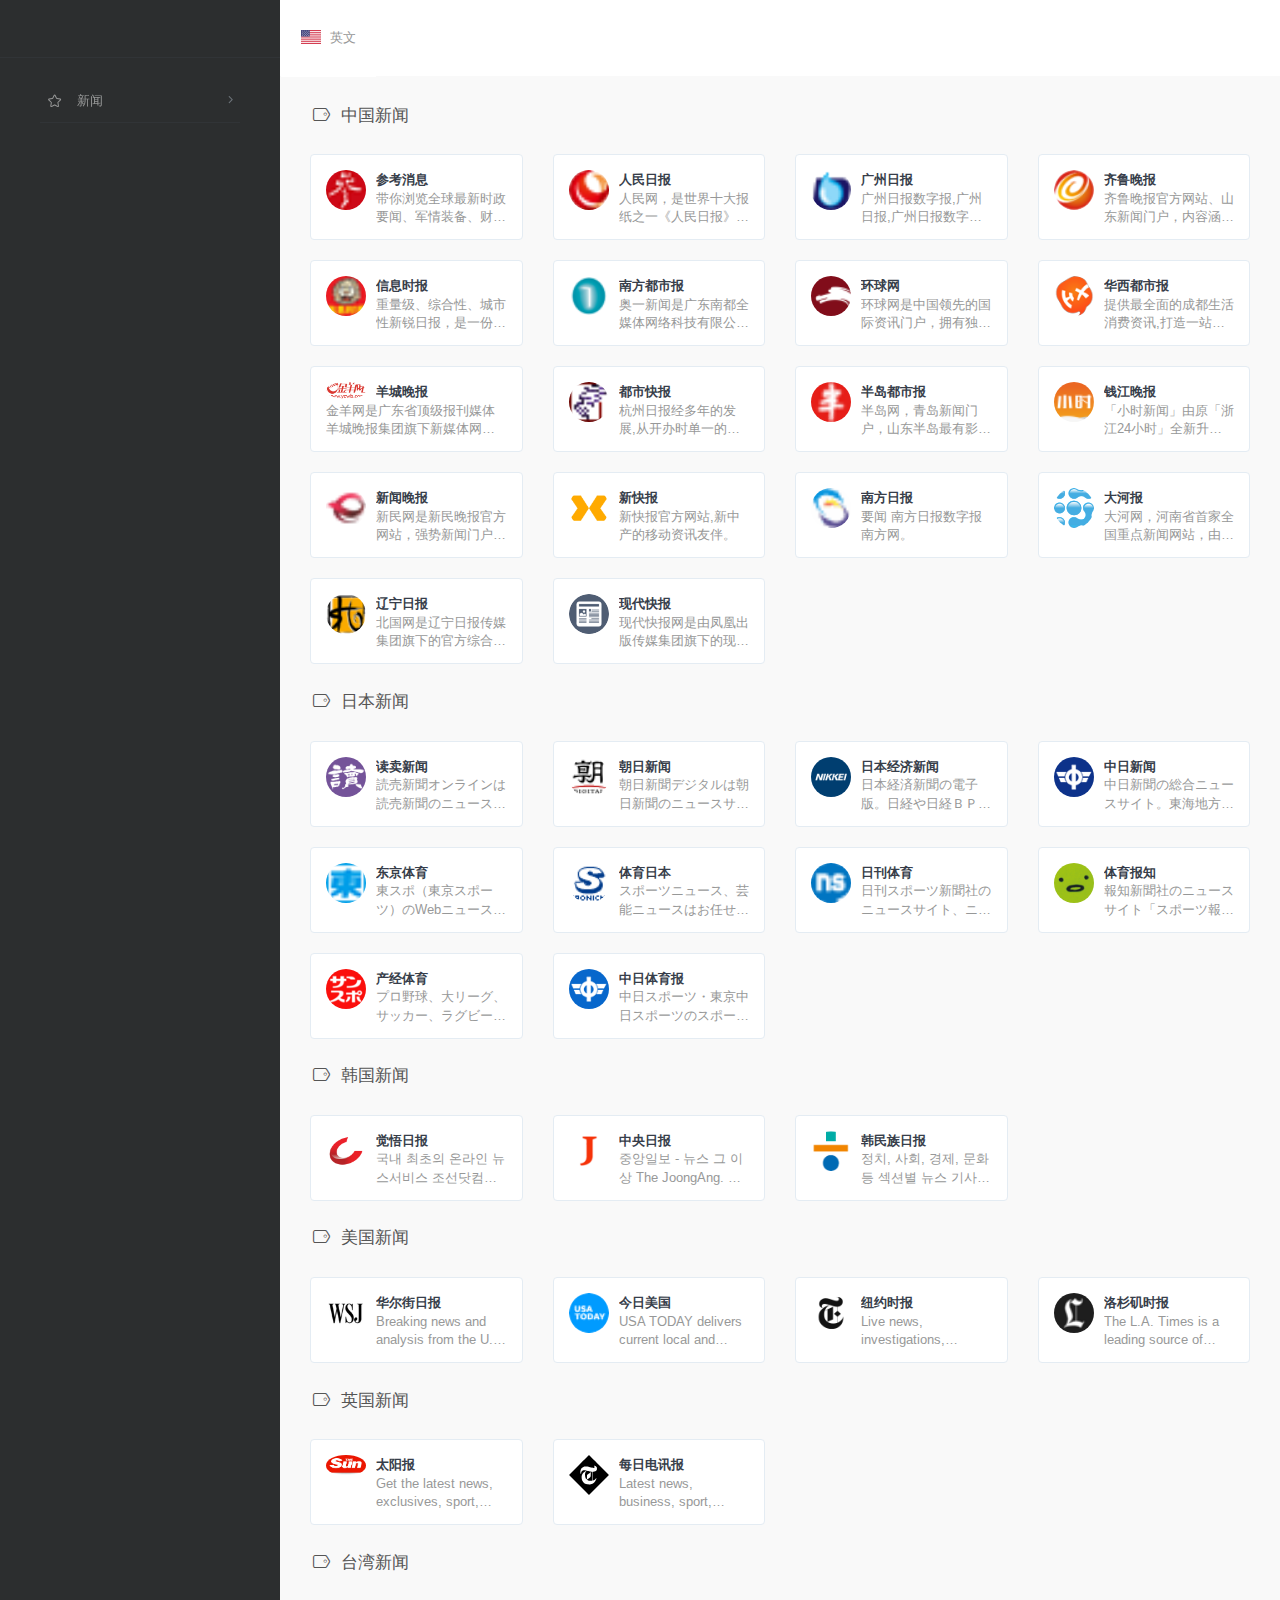
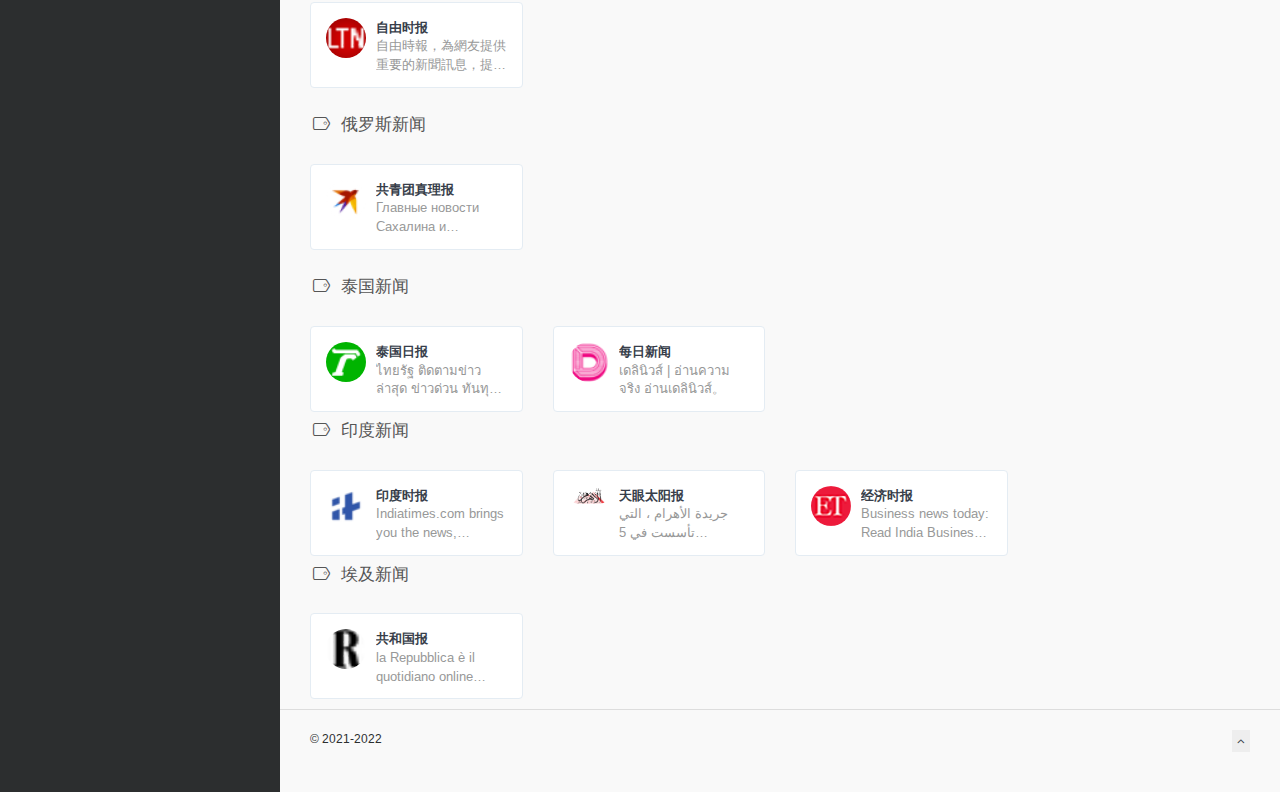
==== commit fc5b8ec6: "change to news navigation" ====
--- a/webpage/cn/index.html
+++ b/webpage/cn/index.html
@@ -17,11 +17,11 @@
     <!-- TO DO -->
     <meta name="author" content="cste" />
     <!-- TO DO -->
-    <title>电影，电视剧网址导航</title>
+    <title>新闻，报纸网址导航</title>
     <!-- TO DO -->
-    <meta name="keywords" content="电影,电视剧,导航,网址导航,网站导航,网址大全,美剧,日剧,韩剧,电影导航,电视剧导航,美剧导航,日剧导航,韩剧导航,电影网址大全,电视剧网址大全,美剧网址大全,日剧网址大全,韩剧网址大全,电影网址导航,电视剧网址导航,美剧网址导航,日剧网址导航,韩剧网址导航">
+    <meta name="keywords" content="新闻,报纸,导航,网址导航,网站导航,网址大全,新闻导航,报纸导航,新闻网址大全,报纸网址大全,新闻网址导航,报纸网址导航">
     <!-- TO DO -->
-    <meta name="description" content="收集国内优秀影视网站、电影网站、美剧网站、日剧网站、韩剧网站，定时分享优质影视网站书签">
+    <meta name="description" content="收集世界优秀新闻网站、报纸网站，定时分享优质新闻报纸网站书签">
     <link rel="shortcut icon" href="../assets/images/favicon.png">
     <link rel="stylesheet" href="http://fonts.googleapis.com/css?family=Arimo:400,700,400italic">
     <link rel="stylesheet" href="../assets/css/fonts/linecons/css/linecons.css">
@@ -66,43 +66,48 @@
 				<ul id="main-menu" class="main-menu">
 					<!-- TO DO -->
 					<li><a> <i class="linecons-star"></i> <span
-							class="title">电影</span>
+							class="title">新闻</span>
 					</a>
 						<ul>
-							<li><a href="#ComprehensiveFilms" class="smooth"> <span
-									class="title">综合在线</span> <span
-									class="label label-pink pull-right hidden-collapsed">Hot</span>
+							<li><a href="#ChinaNews" class="smooth"> <span
+									class="title">中国新闻</span> <span
+									class="label label-pink pull-right hidden-collapsed">热门</span>
 							</a></li>
-							<li><a href="#JapanFilms" class="smooth"> <span
-									class="title">日本电影</span>
+							<li><a href="#JapanNews" class="smooth"> <span
+									class="title">日本新闻</span>
 							</a></li>
 							<li>
-                                <a href="#KoreanFilms" class="smooth">
-                                    <span class="title">韩国电影</span>
+                                <a href="#KoreaNews" class="smooth">
+                                    <span class="title">韩国新闻</span>
                                 </a>
                             </li>
-						</ul></li>
-					<!-- TO DO -->
-					<li><a> <i class="linecons-doc"></i> <span
-							class="title">电视剧</span>
-					</a>
-						<ul>
-							<li><a href="#ComprehensiveTVs" class="smooth"> <span
-									class="title">综合</span>
+                            <li><a href="#USANews" class="smooth"> <span
+									class="title">美国新闻</span>
 							</a></li>
-							<li><a href="#USTVs" class="smooth"> <span
-									class="title">美剧</span> <span
-									class="label label-pink pull-right hidden-collapsed">Hot</span>
+							<li>
+                                <a href="#EnglandNews" class="smooth">
+                                    <span class="title">英国新闻</span>
+                                </a>
+                            </li>
+                            <li><a href="#TaiwanNews" class="smooth"> <span
+									class="title">台湾新闻</span>
 							</a></li>
-							<li><a href="#JapanTVs" class="smooth"> <span
-									class="title">日剧</span>
+							<li>
+                                <a href="#RussiaNews" class="smooth">
+                                    <span class="title">俄罗斯新闻</span>
+                                </a>
+                            </li>
+                            <li><a href="#TailandNews" class="smooth"> <span
+									class="title">泰国新闻</span>
 							</a></li>
-							<li><a href="#KoreanTVs" class="smooth"> <span
-									class="title">韩剧</span>
+							<li><a href="#IndiaNews" class="smooth"> <span
+									class="title">印度新闻</span>
 							</a></li>
-							<li><a href="#ThailandTVs" class="smooth"> <span
-									class="title">泰剧</span>
-							</a></li>
+							<li>
+                                <a href="#EgyptNews" class="smooth">
+                                    <span class="title">埃及新闻</span>
+                                </a>
+                            </li>
 						</ul></li>
 				</ul>
 			</div>
@@ -115,94 +120,94 @@
 					<li class="dropdown hover-line language-switcher"><a
 						href="../cn/index.html" class="dropdown-toggle"
 						data-toggle="dropdown"> <img
-							src="../assets/images/flags/flag-cn.png" alt="flag-cn" />
-							中文
+							src="../assets/images/flags/flag-us.png" alt="flag-cn" />
+							英文
 					</a>
 						<ul class="dropdown-menu languages">
-							<li><a href="../en/index.html"> <img
-									src="../assets/images/flags/flag-us.png" alt="flag-us" />
-									英文
+							<li class="active"><a href="../cn/index.html"> <img
+									src="../assets/images/flags/flag-cn.png" alt="flag-cn" />
+									中文
 							</a></li>
 						</ul></li>
 				</ul>
 			</nav>
 			<!-- Comprehensive Films -->
 			<h4 class="text-gray">
-				<i class="linecons-tag" style="margin-right: 7px;" id="ComprehensiveFilms"></i>综合在线
+				<i class="linecons-tag" style="margin-right: 7px;" id="ChinaNews"></i>中国新闻
 			</h4>
 			<div class="row">
 				<div class="col-sm-3">
 					<!-- TO DO -->
 					<div class="xe-widget xe-conversations box2 label-info"
-						onclick="window.open('https://kan.2345.com', '_blank')"
-						data-toggle="tooltip" data-placement="bottom" title=""
-						data-original-title="https://kan.2345.com">
-						<div class="xe-comment-entry">
-							<a class="xe-user-img"> <img
-								src="../assets/images/logos/2345.ico" class="img-circle"
-								width="40">
-							</a>
-							<div class="xe-comment">
-								<a href="#" class="xe-user-name overflowClip_1"> <strong>2345影视</strong>
-								</a>
-								<p class="overflowClip_2">电影、全新电视剧、全新动漫、全新综艺节目排行榜，免费在线观看伦理电影、动作片、 喜剧片、爱情片、搞笑片等全新电影。</p>
-							</div>
-						</div>
-					</div>
-				</div>
-				<div class="col-sm-3">
-					<!-- TO DO -->
-					<div class="xe-widget xe-conversations box2 label-info"
-						onclick="window.open('https://tv.sohu.com', '_blank')"
-						data-toggle="tooltip" data-placement="bottom" title=""
-						data-original-title="https://tv.sohu.com">
-						<div class="xe-comment-entry">
-							<a class="xe-user-img"> <img
-								src="../assets/images/logos/sohu.ico" class="img-circle"
-								width="40">
-							</a>
-							<div class="xe-comment">
-								<a href="#" class="xe-user-name overflowClip_1"> <strong>搜狐视频</strong>
-								</a>
-								<p class="overflowClip_2">综合视频网站，提供正版高清电影、电视剧、综艺、纪录片、动漫等。网罗最新最热新闻、娱乐资讯，同时提供免费视频空间和视频分享服务。</p>
-							</div>
-						</div>
-					</div>
-				</div>
-				<div class="col-sm-3">
-					<!-- TO DO -->
-					<div class="xe-widget xe-conversations box2 label-info"
-						onclick="window.open('https://pttplay.cc/', '_blank')"
-						data-toggle="tooltip" data-placement="bottom" title=""
-						data-original-title="https://pttplay.cc/">
-						<div class="xe-comment-entry">
-							<a class="xe-user-img"> <img
-								src="../assets/images/logos/pttplay.ico" class="img-circle"
-								width="40">
-							</a>
-							<div class="xe-comment">
-								<a href="#" class="xe-user-name overflowClip_1"> <strong>PTTPLAY</strong>
-								</a>
-								<p class="overflowClip_2">涵蓋電影、電視劇、動漫、綜藝、陸劇、韓劇、美劇、台劇、日劇、BL、泰劇、紀錄片等。</p>
-							</div>
-						</div>
-					</div>
-				</div>
-				<div class="col-sm-3">
-					<!-- TO DO -->
-					<div class="xe-widget xe-conversations box2 label-info"
-						onclick="window.open('https://video.friday.tw/', '_blank')"
-						data-toggle="tooltip" data-placement="bottom" title=""
-						data-original-title="https://video.friday.tw/">
-						<div class="xe-comment-entry">
-							<a class="xe-user-img"> <img
-								src="../assets/images/logos/friday.png" class="img-circle"
-								width="40">
-							</a>
-							<div class="xe-comment">
-								<a href="#" class="xe-user-name overflowClip_1"> <strong>Friday影音</strong>
-								</a>
-								<p class="overflowClip_2">好萊塢電影、韓國影劇、熱門日陸劇、動漫卡通、布袋戲、新聞，單片租借；無廣告高畫質影片。</p>
+						onclick="window.open('http://www.cankaoxiaoxi.com/', '_blank')"
+						data-toggle="tooltip" data-placement="bottom" title=""
+						data-original-title="http://www.cankaoxiaoxi.com/">
+						<div class="xe-comment-entry">
+							<a class="xe-user-img"> <img
+								src="../assets/images/logos/ckxx.ico" class="img-circle"
+								width="40">
+							</a>
+							<div class="xe-comment">
+								<a href="#" class="xe-user-name overflowClip_1"> <strong>参考消息</strong>
+								</a>
+								<p class="overflowClip_2">带你浏览全球最新时政要闻、军情装备、财经资讯、趣闻新知。</p>
+							</div>
+						</div>
+					</div>
+				</div>
+				<div class="col-sm-3">
+					<!-- TO DO -->
+					<div class="xe-widget xe-conversations box2 label-info"
+						onclick="window.open('http://www.people.com.cn/', '_blank')"
+						data-toggle="tooltip" data-placement="bottom" title=""
+						data-original-title="http://www.people.com.cn/">
+						<div class="xe-comment-entry">
+							<a class="xe-user-img"> <img
+								src="../assets/images/logos/rmw.ico" class="img-circle"
+								width="40">
+							</a>
+							<div class="xe-comment">
+								<a href="#" class="xe-user-name overflowClip_1"> <strong>人民日报</strong>
+								</a>
+								<p class="overflowClip_2">人民网，是世界十大报纸之一《人民日报》建设的以新闻为主的大型网上信息发布平台，也是互联网上最大的中文和多语种新闻网站之一。作为国家重点新闻网站，人民网以新闻报道的权威性、及时性、多样性和评论性为特色，在网民中树立起了“权威媒体、大众网站”的形象。</p>
+							</div>
+						</div>
+					</div>
+				</div>
+				<div class="col-sm-3">
+					<!-- TO DO -->
+					<div class="xe-widget xe-conversations box2 label-info"
+						onclick="window.open('https://gzdaily.dayoo.com/', '_blank')"
+						data-toggle="tooltip" data-placement="bottom" title=""
+						data-original-title="https://gzdaily.dayoo.com/">
+						<div class="xe-comment-entry">
+							<a class="xe-user-img"> <img
+								src="../assets/images/logos/gzrb.ico" class="img-circle"
+								width="40">
+							</a>
+							<div class="xe-comment">
+								<a href="#" class="xe-user-name overflowClip_1"> <strong>广州日报</strong>
+								</a>
+								<p class="overflowClip_2">广州日报数字报,广州日报,广州日报数字报刊平台。</p>
+							</div>
+						</div>
+					</div>
+				</div>
+				<div class="col-sm-3">
+					<!-- TO DO -->
+					<div class="xe-widget xe-conversations box2 label-info"
+						onclick="window.open('https://www.qlwb.com.cn/', '_blank')"
+						data-toggle="tooltip" data-placement="bottom" title=""
+						data-original-title="https://www.qlwb.com.cn/">
+						<div class="xe-comment-entry">
+							<a class="xe-user-img"> <img
+								src="../assets/images/logos/qlwb.ico" class="img-circle"
+								width="40">
+							</a>
+							<div class="xe-comment">
+								<a href="#" class="xe-user-name overflowClip_1"> <strong>齐鲁晚报</strong>
+								</a>
+								<p class="overflowClip_2">齐鲁晚报官方网站、山东新闻门户，内容涵盖最新山东新闻、济南新闻和国内、国际、社会、体育新闻及评论，开设房产、汽车、教育、健康、女性等频道。齐鲁晚报是山东唯一省级晚报。</p>
 							</div>
 						</div>
 					</div>
@@ -212,83 +217,83 @@
 				<div class="col-sm-3">
 					<!-- TO DO -->
 					<div class="xe-widget xe-conversations box2 label-info"
-						onclick="window.open('https://www.dn51.com/', '_blank')"
-						data-toggle="tooltip" data-placement="bottom" title=""
-						data-original-title="https://www.dn51.com/">
-						<div class="xe-comment-entry">
-							<a class="xe-user-img"> <img
-								src="../assets/images/logos/dn51.ico" class="img-circle"
-								width="40">
-							</a> <span class="label label-info" data-toggle="tooltip"
-								data-placement="left" title=""
-								data-original-title="Hello I am a Tooltip"></span>
-							<div class="xe-comment">
-								<a href="#" class="xe-user-name overflowClip_1"> <strong>DN51</strong>
-								</a>
-								<p class="overflowClip_2">最新的日剧、韩剧、泰剧免费在线观看,最热的日本电影、韩国电影、泰国电影等在线观看。</p>
-							</div>
-						</div>
-					</div>
-				</div>
-				<div class="col-sm-3">
-					<!-- TO DO -->
-					<div class="xe-widget xe-conversations box2 label-info"
-						onclick="window.open(' https://94itv.app/', '_blank')"
-						data-toggle="tooltip" data-placement="bottom" title=""
-						data-original-title=" https://94itv.app/">
-						<div class="xe-comment-entry">
-							<a class="xe-user-img"> <img
-								src="../assets/images/logos/94i.png" class="img-circle"
-								width="40">
-							</a> <span class="label label-info" data-toggle="tooltip"
-								data-placement="left" title=""
-								data-original-title="Hello I am a Tooltip"></span>
-							<div class="xe-comment">
-								<a href="#" class="xe-user-name overflowClip_1"> <strong>94i影城</strong>
-								</a>
-								<p class="overflowClip_2">免費台劇、免費韓劇、免費陸劇、免費歐美劇等熱門劇目。</p>
-							</div>
-						</div>
-					</div>
-				</div>
-				<div class="col-sm-3">
-					<!-- TO DO -->
-					<div class="xe-widget xe-conversations box2 label-info"
-						onclick="window.open('https://www.100ip.cn/', '_blank')"
-						data-toggle="tooltip" data-placement="bottom" title=""
-						data-original-title="https://www.100ip.cn/">
-						<div class="xe-comment-entry">
-							<a class="xe-user-img"> <img
-								src="../assets/images/logos/100ip.png" class="img-circle"
-								width="40">
-							</a> <span class="label label-info" data-toggle="tooltip"
-								data-placement="left" title=""
-								data-original-title="Hello I am a Tooltip"></span>
-							<div class="xe-comment">
-								<a href="#" class="xe-user-name overflowClip_1"> <strong>100ip电影</strong>
-								</a>
-								<p class="overflowClip_2">最新电影，好看的电影，电视剧大全，经典动漫推荐，综艺娱乐，韩剧tv网等免费在线电影高清视频完整版在线观看。</p>
-							</div>
-						</div>
-					</div>
-				</div>
-				<div class="col-sm-3">
-					<!-- TO DO -->
-					<div class="xe-widget xe-conversations box2 label-info"
-						onclick="window.open('https://aidi.tv/', '_blank')"
-						data-toggle="tooltip" data-placement="bottom" title=""
-						data-original-title="https://aidi.tv/">
-						<div class="xe-comment-entry">
-							<a class="xe-user-img"> <img
-								src="../assets/images/logos/aidi.png" class="img-circle"
-								width="40">
-							</a> <span class="label label-info" data-toggle="tooltip"
-								data-placement="left" title=""
-								data-original-title="Hello I am a Tooltip"></span>
-							<div class="xe-comment">
-								<a href="#" class="xe-user-name overflowClip_1"> <strong>爱迪影视</strong>
-								</a>
-								<p class="overflowClip_2">分享4K资源,1080P高清,720高清最新电影,韩剧,日剧,电视剧,欧美剧,动漫等在线观看。</p>
+						onclick="window.open('http://www.xxsb.com/', '_blank')"
+						data-toggle="tooltip" data-placement="bottom" title=""
+						data-original-title="http://www.xxsb.com/">
+						<div class="xe-comment-entry">
+							<a class="xe-user-img"> <img
+								src="../assets/images/logos/xxsb.ico" class="img-circle"
+								width="40">
+							</a> <span class="label label-info" data-toggle="tooltip"
+								data-placement="left" title=""
+								data-original-title="Hello I am a Tooltip"></span>
+							<div class="xe-comment">
+								<a href="#" class="xe-user-name overflowClip_1"> <strong>信息时报</strong>
+								</a>
+								<p class="overflowClip_2">重量级、综合性、城市性新锐日报，是一份与广州日报领跑华南报业市场的主流报纸。</p>
+							</div>
+						</div>
+					</div>
+				</div>
+				<div class="col-sm-3">
+					<!-- TO DO -->
+					<div class="xe-widget xe-conversations box2 label-info"
+						onclick="window.open('https://www.oeeee.com/', '_blank')"
+						data-toggle="tooltip" data-placement="bottom" title=""
+						data-original-title="https://www.oeeee.com/">
+						<div class="xe-comment-entry">
+							<a class="xe-user-img"> <img
+								src="../assets/images/logos/nfdsb.ico" class="img-circle"
+								width="40">
+							</a> <span class="label label-info" data-toggle="tooltip"
+								data-placement="left" title=""
+								data-original-title="Hello I am a Tooltip"></span>
+							<div class="xe-comment">
+								<a href="#" class="xe-user-name overflowClip_1"> <strong>南方都市报</strong>
+								</a>
+								<p class="overflowClip_2">奥一新闻是广东南都全媒体网络科技有限公司旗下核心新闻平 台，具备互联网新闻信息采编发布服务资质。奥一新闻目前已经搭建立体矩阵传播体系，包括小程序、移动端、网站、奥一官微、奥一财经微信，并通过南都app全网分发内容。</p>
+							</div>
+						</div>
+					</div>
+				</div>
+				<div class="col-sm-3">
+					<!-- TO DO -->
+					<div class="xe-widget xe-conversations box2 label-info"
+						onclick="window.open('https://www.huanqiu.com/', '_blank')"
+						data-toggle="tooltip" data-placement="bottom" title=""
+						data-original-title="https://www.huanqiu.com/">
+						<div class="xe-comment-entry">
+							<a class="xe-user-img"> <img
+								src="../assets/images/logos/hqw.ico" class="img-circle"
+								width="40">
+							</a> <span class="label label-info" data-toggle="tooltip"
+								data-placement="left" title=""
+								data-original-title="Hello I am a Tooltip"></span>
+							<div class="xe-comment">
+								<a href="#" class="xe-user-name overflowClip_1"> <strong>环球网</strong>
+								</a>
+								<p class="overflowClip_2">环球网是中国领先的国际资讯门户，拥有独立采编权的中央重点新闻网站。环球网秉承环球时报的国际视野，力求及时、客观、权威、独立地报道新闻，致力于应用前沿的互联网技术，为全球化时代的中国互联网用户提供与国际生活相关的资讯服务、互动社区。未来会致力于打造全球化在线生活平台，成为中国与国际之间沟通与交流的桥梁。</p>
+							</div>
+						</div>
+					</div>
+				</div>
+				<div class="col-sm-3">
+					<!-- TO DO -->
+					<div class="xe-widget xe-conversations box2 label-info"
+						onclick="window.open('https://www.thecover.cn/', '_blank')"
+						data-toggle="tooltip" data-placement="bottom" title=""
+						data-original-title="https://www.thecover.cn/">
+						<div class="xe-comment-entry">
+							<a class="xe-user-img"> <img
+								src="../assets/images/logos/hxdsb.ico" class="img-circle"
+								width="40">
+							</a> <span class="label label-info" data-toggle="tooltip"
+								data-placement="left" title=""
+								data-original-title="Hello I am a Tooltip"></span>
+							<div class="xe-comment">
+								<a href="#" class="xe-user-name overflowClip_1"> <strong>华西都市报</strong>
+								</a>
+								<p class="overflowClip_2">提供最全面的成都生活消费资讯,打造一站式的成都网上生活社区。</p>
 							</div>
 						</div>
 					</div>
@@ -298,41 +303,41 @@
 				<div class="col-sm-3">
 					<!-- TO DO -->
 					<div class="xe-widget xe-conversations box2 label-info"
-						onclick="window.open('https://www.kanxi5.com/', '_blank')"
-						data-toggle="tooltip" data-placement="bottom" title=""
-						data-original-title="https://www.kanxi5.com/">
-						<div class="xe-comment-entry">
-							<a class="xe-user-img"> <img
-								src="../assets/images/logos/kanxi.ico" class="img-circle"
-								width="40">
-							</a> <span class="label label-info" data-toggle="tooltip"
-								data-placement="left" title=""
-								data-original-title="Hello I am a Tooltip"></span>
-							<div class="xe-comment">
-								<a href="#" class="xe-user-name overflowClip_1"> <strong>看戏网</strong>
-								</a>
-								<p class="overflowClip_2">提供好看的电影电视剧、经典动漫、综艺节目等最新资源。</p>
-							</div>
-						</div>
-					</div>
-				</div>
-				<div class="col-sm-3">
-					<!-- TO DO -->
-					<div class="xe-widget xe-conversations box2 label-info"
-						onclick="window.open('https://www.1231d.com/', '_blank')"
-						data-toggle="tooltip" data-placement="bottom" title=""
-						data-original-title="https://www.1231d.com/">
-						<div class="xe-comment-entry">
-							<a class="xe-user-img"> <img
-								src="../assets/images/logos/1231d.png" class="img-circle"
-								width="40">
-							</a> <span class="label label-info" data-toggle="tooltip"
-								data-placement="left" title=""
-								data-original-title="Hello I am a Tooltip"></span>
-							<div class="xe-comment">
-								<a href="#" class="xe-user-name overflowClip_1"> <strong>1231d电影网</strong>
-								</a>
-								<p class="overflowClip_2">最新电影，高清电影、综艺、动漫、电视剧、韩剧、港剧、台剧、泰剧、欧美剧、日剧等</p>
+						onclick="window.open('https://www.ycwb.com/', '_blank')"
+						data-toggle="tooltip" data-placement="bottom" title=""
+						data-original-title="https://www.ycwb.com/">
+						<div class="xe-comment-entry">
+							<a class="xe-user-img"> <img
+								src="../assets/images/logos/jyw.png" class="img-circle"
+								width="40">
+							</a> <span class="label label-info" data-toggle="tooltip"
+								data-placement="left" title=""
+								data-original-title="Hello I am a Tooltip"></span>
+							<div class="xe-comment">
+								<a href="#" class="xe-user-name overflowClip_1"> <strong>羊城晚报</strong>
+								</a>
+								<p class="overflowClip_2">金羊网是广东省顶级报刊媒体羊城晚报集团旗下新媒体网站，华南区四大媒体网站之一，为用户提供最新新闻资讯等。并提供《羊城晚报》、《新快报》、《可乐生活》等多家报刊电子版。</p>
+							</div>
+						</div>
+					</div>
+				</div>
+				<div class="col-sm-3">
+					<!-- TO DO -->
+					<div class="xe-widget xe-conversations box2 label-info"
+						onclick="window.open('https://hzdaily.hangzhou.com.cn/dskb', '_blank')"
+						data-toggle="tooltip" data-placement="bottom" title=""
+						data-original-title="https://hzdaily.hangzhou.com.cn/dskb">
+						<div class="xe-comment-entry">
+							<a class="xe-user-img"> <img
+								src="../assets/images/logos/dskb.ico" class="img-circle"
+								width="40">
+							</a> <span class="label label-info" data-toggle="tooltip"
+								data-placement="left" title=""
+								data-original-title="Hello I am a Tooltip"></span>
+							<div class="xe-comment">
+								<a href="#" class="xe-user-name overflowClip_1"> <strong>都市快报</strong>
+								</a>
+								<p class="overflowClip_2">杭州日报经多年的发展,从开办时单一的一张报纸发展成为以《杭州日报》为母报,《都市快报》、《每日商报》、《萧山日报》、《富阳日报》、《城乡导报》、《e时代周报》、《休闲》杂志、《风景名胜》杂志、《杭州通讯》杂志和杭州网为子报子刊、网站的七报三刊一网站综合性媒体集团。</p>
 							</div>
 						</div>
 					</div>
@@ -341,20 +346,20 @@
 				<div class="col-sm-3">
 					<!-- TO DO -->
 					<div class="xe-widget xe-conversations box2 label-info"
-						onclick="window.open('https://www.1905.com/vod/', '_blank')"
-						data-toggle="tooltip" data-placement="bottom" title=""
-						data-original-title="https://www.1905.com/vod/">
-						<div class="xe-comment-entry">
-							<a class="xe-user-img"> <img
-								src="../assets/images/logos/1905.ico" class="img-circle"
-								width="40">
-							</a> <span class="label label-info" data-toggle="tooltip"
-								data-placement="left" title=""
-								data-original-title="Hello I am a Tooltip"></span>
-							<div class="xe-comment">
-								<a href="#" class="xe-user-name overflowClip_1"> <strong>1905电影网</strong>
-								</a>
-								<p class="overflowClip_2">最新电影，好看的电影，高清影院为您提供最新、最全、最流畅的在线电影免费观看，看最新电影、好看的电影就上电影网。</p>
+						onclick="window.open('https://www.bandao.cn/', '_blank')"
+						data-toggle="tooltip" data-placement="bottom" title=""
+						data-original-title="https://www.bandao.cn/">
+						<div class="xe-comment-entry">
+							<a class="xe-user-img"> <img
+								src="../assets/images/logos/bdw.ico" class="img-circle"
+								width="40">
+							</a> <span class="label label-info" data-toggle="tooltip"
+								data-placement="left" title=""
+								data-original-title="Hello I am a Tooltip"></span>
+							<div class="xe-comment">
+								<a href="#" class="xe-user-name overflowClip_1"> <strong>半岛都市报</strong>
+								</a>
+								<p class="overflowClip_2">半岛网，青岛新闻门户，山东半岛最有影响力的门户网站，全面报道青岛新闻、山东时事新闻、青岛风土人情、青岛生活信息。在青岛，半岛网。</p>
 							</div>
 						</div>
 					</div>
@@ -363,20 +368,20 @@
 				<div class="col-sm-3">
 					<!-- TO DO -->
 					<div class="xe-widget xe-conversations box2 label-info"
-						onclick="window.open('https://www.o8tv.com/', '_blank')"
-						data-toggle="tooltip" data-placement="bottom" title=""
-						data-original-title="https://www.o8tv.com/">
-						<div class="xe-comment-entry">
-							<a class="xe-user-img"> <img
-								src="../assets/images/logos/540d2853f.ico" class="img-circle"
-								width="40">
-							</a> <span class="label label-info" data-toggle="tooltip"
-								data-placement="left" title=""
-								data-original-title="Hello I am a Tooltip"></span>
-							<div class="xe-comment">
-								<a href="#" class="xe-user-name overflowClip_1"> <strong>555电影网</strong>
-								</a>
-								<p class="overflowClip_2">更新热火欧美日韩剧，最新韩国电影，最专业的的影视服务，免费速度快，及时收录最新、最热、最全的电影大片,高清正版免费看。</p>
+						onclick="window.open('http://www.thehour.cn/', '_blank')"
+						data-toggle="tooltip" data-placement="bottom" title=""
+						data-original-title="http://www.thehour.cn/">
+						<div class="xe-comment-entry">
+							<a class="xe-user-img"> <img
+								src="../assets/images/logos/qjwb.ico" class="img-circle"
+								width="40">
+							</a> <span class="label label-info" data-toggle="tooltip"
+								data-placement="left" title=""
+								data-original-title="Hello I am a Tooltip"></span>
+							<div class="xe-comment">
+								<a href="#" class="xe-user-name overflowClip_1"> <strong>钱江晚报</strong>
+								</a>
+								<p class="overflowClip_2">「小时新闻」由原「浙江24小时」全新升级而来。作为钱江晚报的移动资讯客户端，「小时新闻」客户端历经20余次版本迭代，聚焦“大生活”，以城市资讯和垂直服务为主导，打造浙江省领先的都市媒体平台，已成为长三角地区十分具有影响力的服务类资讯客户端。</p>
 							</div>
 						</div>
 					</div>
@@ -385,20 +390,20 @@
 				<div class="col-sm-3">
 					<!-- TO DO -->
 					<div class="xe-widget xe-conversations box2 label-info"
-						onclick="window.open('https://www.5imv.com/', '_blank')"
-						data-toggle="tooltip" data-placement="bottom" title=""
-						data-original-title="https://www.5imv.com/">
-						<div class="xe-comment-entry">
-							<a class="xe-user-img"> <img
-								src="../assets/images/logos/5imv.png" class="img-circle"
-								width="40">
-							</a> <span class="label label-info" data-toggle="tooltip"
-								data-placement="left" title=""
-								data-original-title="Hello I am a Tooltip"></span>
-							<div class="xe-comment">
-								<a href="#" class="xe-user-name overflowClip_1"> <strong>我爱电影网</strong>
-								</a>
-								<p class="overflowClip_2">最新电影和免费电影在线观看，支持综艺节目、动漫影片以及电视剧等在线电影免费观看；如果您喜欢看高清电影/看电视剧。</p>
+						onclick="window.open('http://www.xinmin.cn/', '_blank')"
+						data-toggle="tooltip" data-placement="bottom" title=""
+						data-original-title="http://www.xinmin.cn/">
+						<div class="xe-comment-entry">
+							<a class="xe-user-img"> <img
+								src="../assets/images/logos/xwwb.ico" class="img-circle"
+								width="40">
+							</a> <span class="label label-info" data-toggle="tooltip"
+								data-placement="left" title=""
+								data-original-title="Hello I am a Tooltip"></span>
+							<div class="xe-comment">
+								<a href="#" class="xe-user-name overflowClip_1"> <strong>新闻晚报</strong>
+								</a>
+								<p class="overflowClip_2">新民网是新民晚报官方网站，强势新闻门户，以上海突发、财经、原创新闻为特色，采用文字、视频、播客、图片、直播等全媒体技术创新报道，另有当日新民晚报数字报纸和新民周刊数字杂志供应。</p>
 							</div>
 						</div>
 					</div>
@@ -407,20 +412,20 @@
 				<div class="col-sm-3">
 					<!-- TO DO -->
 					<div class="xe-widget xe-conversations box2 label-info"
-						onclick="window.open('https://shhka.com/', '_blank')"
-						data-toggle="tooltip" data-placement="bottom" title=""
-						data-original-title="https://shhka.com/">
-						<div class="xe-comment-entry">
-							<a class="xe-user-img"> <img
-								src="../assets/images/logos/97.png" class="img-circle"
-								width="40">
-							</a> <span class="label label-info" data-toggle="tooltip"
-								data-placement="left" title=""
-								data-original-title="Hello I am a Tooltip"></span>
-							<div class="xe-comment">
-								<a href="#" class="xe-user-name overflowClip_1"> <strong>九七电影院</strong>
-								</a>
-								<p class="overflowClip_2">最新电视剧，最新电影，韩国电视剧、香港TVB电视剧、韩剧、日剧、美剧、综艺的在线观看和剧集交流场所，在线观看分为普通视频模式、西瓜影音、百度影音、在线云播等播放高清播放模式，每天第一时间更新，放送最新好看的高清免费电视剧</p>
+						onclick="window.open('https://www.xkb.com.cn/', '_blank')"
+						data-toggle="tooltip" data-placement="bottom" title=""
+						data-original-title="https://www.xkb.com.cn/">
+						<div class="xe-comment-entry">
+							<a class="xe-user-img"> <img
+								src="../assets/images/logos/xkb.ico" class="img-circle"
+								width="40">
+							</a> <span class="label label-info" data-toggle="tooltip"
+								data-placement="left" title=""
+								data-original-title="Hello I am a Tooltip"></span>
+							<div class="xe-comment">
+								<a href="#" class="xe-user-name overflowClip_1"> <strong>新快报</strong>
+								</a>
+								<p class="overflowClip_2">新快报官方网站,新中产的移动资讯友伴。</p>
 							</div>
 						</div>
 					</div>
@@ -429,20 +434,20 @@
 				<div class="col-sm-3">
 					<!-- TO DO -->
 					<div class="xe-widget xe-conversations box2 label-info"
-						onclick="window.open('https://www.88kan.tv/', '_blank')"
-						data-toggle="tooltip" data-placement="bottom" title=""
-						data-original-title="https://www.88kan.tv/">
-						<div class="xe-comment-entry">
-							<a class="xe-user-img"> <img
-								src="../assets/images/logos/88.ico" class="img-circle"
-								width="40">
-							</a> <span class="label label-info" data-toggle="tooltip"
-								data-placement="left" title=""
-								data-original-title="Hello I am a Tooltip"></span>
-							<div class="xe-comment">
-								<a href="#" class="xe-user-name overflowClip_1"> <strong>88电影网</strong>
-								</a>
-								<p class="overflowClip_2">每天搜集互联网最新电影和电视剧，为广大用户免费提供无广告在线观看电影和电视剧服务，及时收录最新、最热、最全的电影大片,高清正版免费看。</p>
+						onclick="window.open('http://epaper.southcn.com/nfdaily/', '_blank')"
+						data-toggle="tooltip" data-placement="bottom" title=""
+						data-original-title="http://epaper.southcn.com/nfdaily/">
+						<div class="xe-comment-entry">
+							<a class="xe-user-img"> <img
+								src="../assets/images/logos/nfrb.ico" class="img-circle"
+								width="40">
+							</a> <span class="label label-info" data-toggle="tooltip"
+								data-placement="left" title=""
+								data-original-title="Hello I am a Tooltip"></span>
+							<div class="xe-comment">
+								<a href="#" class="xe-user-name overflowClip_1"> <strong>南方日报</strong>
+								</a>
+								<p class="overflowClip_2">要闻 南方日报数字报 南方网。</p>
 							</div>
 						</div>
 					</div>
@@ -451,20 +456,20 @@
 				<div class="col-sm-3">
 					<!-- TO DO -->
 					<div class="xe-widget xe-conversations box2 label-info"
-						onclick="window.open('https://m.cmdy555.com/', '_blank')"
-						data-toggle="tooltip" data-placement="bottom" title=""
-						data-original-title="https://m.cmdy555.com/">
-						<div class="xe-comment-entry">
-							<a class="xe-user-img"> <img
-								src="../assets/images/logos/cmdy.ico" class="img-circle"
-								width="40">
-							</a> <span class="label label-info" data-toggle="tooltip"
-								data-placement="left" title=""
-								data-original-title="Hello I am a Tooltip"></span>
-							<div class="xe-comment">
-								<a href="#" class="xe-user-name overflowClip_1"> <strong>草民电影网</strong>
-								</a>
-								<p class="overflowClip_2">提供最新最快的影视在线播放。</p>
+						onclick="window.open('https://www.dahe.cn/', '_blank')"
+						data-toggle="tooltip" data-placement="bottom" title=""
+						data-original-title="https://www.dahe.cn/">
+						<div class="xe-comment-entry">
+							<a class="xe-user-img"> <img
+								src="../assets/images/logos/dhb.ico" class="img-circle"
+								width="40">
+							</a> <span class="label label-info" data-toggle="tooltip"
+								data-placement="left" title=""
+								data-original-title="Hello I am a Tooltip"></span>
+							<div class="xe-comment">
+								<a href="#" class="xe-user-name overflowClip_1"> <strong>大河报</strong>
+								</a>
+								<p class="overflowClip_2">大河网，河南省首家全国重点新闻网站，由中共河南省委宣传部主管，河南日报报业集团主办。大河网眼遇客户端，是河南最热闹的移动兴趣圈子和社交平台。</p>
 							</div>
 						</div>
 					</div>
@@ -473,20 +478,20 @@
 				<div class="col-sm-3">
 					<!-- TO DO -->
 					<div class="xe-widget xe-conversations box2 label-info"
-						onclick="window.open('https://www.piaohua.com/', '_blank')"
-						data-toggle="tooltip" data-placement="bottom" title=""
-						data-original-title="https://www.piaohua.com/">
-						<div class="xe-comment-entry">
-							<a class="xe-user-img"> <img
-								src="../assets/images/logos/ph.ico" class="img-circle"
-								width="40">
-							</a> <span class="label label-info" data-toggle="tooltip"
-								data-placement="left" title=""
-								data-original-title="Hello I am a Tooltip"></span>
-							<div class="xe-comment">
-								<a href="#" class="xe-user-name overflowClip_1"> <strong>飘花电影网</strong>
-								</a>
-								<p class="overflowClip_2">每天搜集最新迅雷免费电影下载。为使用迅雷软件的用户提供最新的免费电影下载、小电影下载、高清电影下载等服务。</p>
+						onclick="window.open('http://www.lnd.com.cn/', '_blank')"
+						data-toggle="tooltip" data-placement="bottom" title=""
+						data-original-title="http://www.lnd.com.cn/">
+						<div class="xe-comment-entry">
+							<a class="xe-user-img"> <img
+								src="../assets/images/logos/lnrb.ico" class="img-circle"
+								width="40">
+							</a> <span class="label label-info" data-toggle="tooltip"
+								data-placement="left" title=""
+								data-original-title="Hello I am a Tooltip"></span>
+							<div class="xe-comment">
+								<a href="#" class="xe-user-name overflowClip_1"> <strong>辽宁日报</strong>
+								</a>
+								<p class="overflowClip_2">北国网是辽宁日报传媒集团旗下的官方综合性辽宁新闻门户网站，是获得国务院新闻办授权“关于在互联网登载新闻内容”的重点新闻网站之一，是辽宁省最具权威性的新闻综合性网站。</p>
 							</div>
 						</div>
 					</div>
@@ -495,612 +500,614 @@
 				<div class="col-sm-3">
 					<!-- TO DO -->
 					<div class="xe-widget xe-conversations box2 label-info"
-						onclick="window.open('http://www.4k6.net/', '_blank')"
-						data-toggle="tooltip" data-placement="bottom" title=""
-						data-original-title="http://www.4k6.net/">
-						<div class="xe-comment-entry">
-							<a class="xe-user-img"> <img
-								src="../assets/images/logos/4k.png" class="img-circle"
-								width="40">
-							</a> <span class="label label-info" data-toggle="tooltip"
-								data-placement="left" title=""
-								data-original-title="Hello I am a Tooltip"></span>
-							<div class="xe-comment">
-								<a href="#" class="xe-user-name overflowClip_1"> <strong>4k电影网</strong>
-								</a>
-								<p class="overflowClip_2">提供最新电影，韩国片电影，免费电影，VIP视频解析，实时更新，不错过任何一部好电影。</p>
-							</div>
-						</div>
-					</div>
-				</div>
-				
-				<div class="col-sm-3">
-					<!-- TO DO -->
-					<div class="xe-widget xe-conversations box2 label-info"
-						onclick="window.open('https://www.6vw.cc/', '_blank')"
-						data-toggle="tooltip" data-placement="bottom" title=""
-						data-original-title="https://www.6vw.cc/">
-						<div class="xe-comment-entry">
-							<a class="xe-user-img"> <img
-								src="../assets/images/logos/6v.ico" class="img-circle"
-								width="40">
-							</a> <span class="label label-info" data-toggle="tooltip"
-								data-placement="left" title=""
-								data-original-title="Hello I am a Tooltip"></span>
-							<div class="xe-comment">
-								<a href="#" class="xe-user-name overflowClip_1"> <strong>6v电影网</strong>
-								</a>
-								<p class="overflowClip_2">每天为广大网友搜集最新的电视剧和电影的资源下载，以及好看的电影、电视剧、综艺、动漫等迅雷下载。</p>
-							</div>
-						</div>
-					</div>
-				</div>
-				
-				<div class="col-sm-3">
-					<!-- TO DO -->
-					<div class="xe-widget xe-conversations box2 label-info"
-						onclick="window.open('https://www.kkw361.com/', '_blank')"
-						data-toggle="tooltip" data-placement="bottom" title=""
-						data-original-title="https://www.kkw361.com/">
-						<div class="xe-comment-entry">
-							<a class="xe-user-img"> <img
-								src="../assets/images/logos/kkw.ico" class="img-circle"
-								width="40">
-							</a> <span class="label label-info" data-toggle="tooltip"
-								data-placement="left" title=""
-								data-original-title="Hello I am a Tooltip"></span>
-							<div class="xe-comment">
-								<a href="#" class="xe-user-name overflowClip_1"> <strong>看看屋</strong>
-								</a>
-								<p class="overflowClip_2">提供最全的最新电视剧，最新电影，韩国电视剧、香港TVB电视剧、日本动漫、日剧、美剧、综艺的在线观看和剧集交流场所，西瓜影音在线观看高清电影，每天第一时间更新，放送好看的迅雷电影下载。</p>
-							</div>
-						</div>
-					</div>
-				</div>
-				
-				<div class="col-sm-3">
-					<!-- TO DO -->
-					<div class="xe-widget xe-conversations box2 label-info"
-						onclick="window.open('http://www.sweetmarry.com/', '_blank')"
-						data-toggle="tooltip" data-placement="bottom" title=""
-						data-original-title="http://www.sweetmarry.com/">
-						<div class="xe-comment-entry">
-							<a class="xe-user-img"> <img
-								src="../assets/images/logos/lm.ico" class="img-circle"
-								width="40">
-							</a> <span class="label label-info" data-toggle="tooltip"
-								data-placement="left" title=""
-								data-original-title="Hello I am a Tooltip"></span>
-							<div class="xe-comment">
-								<a href="#" class="xe-user-name overflowClip_1"> <strong>林木影视</strong>
-								</a>
-								<p class="overflowClip_2">提供最新最快的免费在线影视资讯和在线影院播放。</p>
-							</div>
-						</div>
-					</div>
-				</div>
-				
-				<div class="col-sm-3">
-					<!-- TO DO -->
-					<div class="xe-widget xe-conversations box2 label-info"
-						onclick="window.open('https://www.8gdyhd.com/', '_blank')"
-						data-toggle="tooltip" data-placement="bottom" title=""
-						data-original-title="https://www.8gdyhd.com/">
-						<div class="xe-comment-entry">
-							<a class="xe-user-img"> <img
-								src="../assets/images/logos/8ge.gif" class="img-circle"
-								width="40">
-							</a> <span class="label label-info" data-toggle="tooltip"
-								data-placement="left" title=""
-								data-original-title="Hello I am a Tooltip"></span>
-							<div class="xe-comment">
-								<a href="#" class="xe-user-name overflowClip_1"> <strong>八哥网</strong>
-								</a>
-								<p class="overflowClip_2">免费电影网,给你更方便的视频网站体验,畅享高清电影电视。</p>
+						onclick="window.open('http://www.xdkb.net/', '_blank')"
+						data-toggle="tooltip" data-placement="bottom" title=""
+						data-original-title="http://www.xdkb.net/">
+						<div class="xe-comment-entry">
+							<a class="xe-user-img"> <img
+								src="../assets/images/logos/xdkb.ico" class="img-circle"
+								width="40">
+							</a> <span class="label label-info" data-toggle="tooltip"
+								data-placement="left" title=""
+								data-original-title="Hello I am a Tooltip"></span>
+							<div class="xe-comment">
+								<a href="#" class="xe-user-name overflowClip_1"> <strong>现代快报</strong>
+								</a>
+								<p class="overflowClip_2">现代快报网是由凤凰出版传媒集团旗下的现代快报倾力打造的江苏新闻门户网站,目前在南京、苏州、无锡、常州、扬州、泰州等十三地市，影响力辐射江苏全省。</p>
 							</div>
 						</div>
 					</div>
 				</div>
 			</div>
 			<br />
-			<!-- END Comprehensive Films -->
-			<!-- Japan Films -->
+			<!-- END China News -->
+			<!-- Japan News -->
 			<h4 class="text-gray">
-				<i class="linecons-tag" style="margin-right: 7px;" id="JapanFilms"></i>日本电影
+				<i class="linecons-tag" style="margin-right: 7px;" id="JapanNews"></i>日本新闻
 			</h4>
 			<div class="row">
 				<div class="col-sm-3">
 					<!-- TO DO -->
 					<div class="xe-widget xe-conversations box2 label-info"
-						onclick="window.open('http://www.zzrbl.com/', '_blank')"
-						data-toggle="tooltip" data-placement="bottom" title=""
-						data-original-title="http://www.zzrbl.com/">
-						<div class="xe-comment-entry">
-							<a class="xe-user-img"> <img
-								src="../assets/images/logos/zzrbl.png" class="img-circle"
-								width="40">
-							</a>
-							<div class="xe-comment">
-								<a href="#" class="xe-user-name overflowClip_1"> <strong>猪猪日部落</strong>
-								</a>
-								<p class="overflowClip_2">一个可在线观看日剧的视频网站。</p>
+						onclick="window.open('https://www.yomiuri.co.jp/', '_blank')"
+						data-toggle="tooltip" data-placement="bottom" title=""
+						data-original-title="https://www.yomiuri.co.jp/">
+						<div class="xe-comment-entry">
+							<a class="xe-user-img"> <img
+								src="../assets/images/logos/dmxw.ico" class="img-circle"
+								width="40">
+							</a>
+							<div class="xe-comment">
+								<a href="#" class="xe-user-name overflowClip_1"> <strong>读卖新闻</strong>
+								</a>
+								<p class="overflowClip_2">読売新聞オンラインは読売新聞のニュース・情報サイト。社会、スポーツ、政治、経済、国際などの最新ニュースや教育、医療などの読み物、映像ニュースも充実。ポケモン、発言小町、クーポンやプレゼントも。2019年2月にYOMIURI ONLINEからサイト名を変更しました。</p>
+							</div>
+						</div>
+					</div>
+				</div>
+				<div class="col-sm-3">
+					<!-- TO DO -->
+					<div class="xe-widget xe-conversations box2 label-info"
+						onclick="window.open('https://www.asahi.com/', '_blank')"
+						data-toggle="tooltip" data-placement="bottom" title=""
+						data-original-title="https://www.asahi.com/">
+						<div class="xe-comment-entry">
+							<a class="xe-user-img"> <img
+								src="../assets/images/logos/crxw.ico" class="img-circle"
+								width="40">
+							</a>
+							<div class="xe-comment">
+								<a href="#" class="xe-user-name overflowClip_1"> <strong>朝日新闻</strong>
+								</a>
+								<p class="overflowClip_2">朝日新聞デジタルは朝日新聞のニュースサイトです。政治、経済、社会、国際、スポーツ、カルチャー、サイエンスなどの速報ニュースに加え、教育、医療、環境などの話題や写真も。</p>
+							</div>
+						</div>
+					</div>
+				</div>
+				<div class="col-sm-3">
+					<!-- TO DO -->
+					<div class="xe-widget xe-conversations box2 label-info"
+						onclick="window.open('https://www.nikkei.com/', '_blank')"
+						data-toggle="tooltip" data-placement="bottom" title=""
+						data-original-title="https://www.nikkei.com/">
+						<div class="xe-comment-entry">
+							<a class="xe-user-img"> <img
+								src="../assets/images/logos/rbjjxw.ico" class="img-circle"
+								width="40">
+							</a>
+							<div class="xe-comment">
+								<a href="#" class="xe-user-name overflowClip_1"> <strong>日本经济新闻</strong>
+								</a>
+								<p class="overflowClip_2">日本経済新聞の電子版。日経や日経ＢＰの提供する経済、企業、国際、政治、マーケット、情報・通信、社会など各分野のニュース。ビジネス、マネー、IT、スポーツ、住宅、キャリアなどの専門情報も満載。</p>
+							</div>
+						</div>
+					</div>
+				</div>
+				<div class="col-sm-3">
+					<!-- TO DO -->
+					<div class="xe-widget xe-conversations box2 label-info"
+						onclick="window.open('https://www.chunichi.co.jp/', '_blank')"
+						data-toggle="tooltip" data-placement="bottom" title=""
+						data-original-title="https://www.chunichi.co.jp/">
+						<div class="xe-comment-entry">
+							<a class="xe-user-img"> <img
+								src="../assets/images/logos/zrxw.ico" class="img-circle"
+								width="40">
+							</a>
+							<div class="xe-comment">
+								<a href="#" class="xe-user-name overflowClip_1"> <strong>中日新闻</strong>
+								</a>
+								<p class="overflowClip_2">中日新聞の総合ニュースサイト。東海地方・中部地方のニュースと生活情報を中心に、様々な地域情報を提供します。</p>
+							</div>
+						</div>
+					</div>
+				</div>
+				<div class="col-sm-3">
+					<!-- TO DO -->
+					<div class="xe-widget xe-conversations box2 label-info"
+						onclick="window.open('https://www.tokyo-sports.co.jp/', '_blank')"
+						data-toggle="tooltip" data-placement="bottom" title=""
+						data-original-title="https://www.tokyo-sports.co.jp/">
+						<div class="xe-comment-entry">
+							<a class="xe-user-img"> <img
+								src="../assets/images/logos/djty.ico" class="img-circle"
+								width="40">
+							</a>
+							<div class="xe-comment">
+								<a href="#" class="xe-user-name overflowClip_1"> <strong>东京体育</strong>
+								</a>
+								<p class="overflowClip_2">東スポ（東京スポーツ）のWebニュースでは、野球やサッカーなどのスポーツをはじめ、芸能・プロレス・競馬など豊富なジャンルのニュースを提供しています。</p>
+							</div>
+						</div>
+					</div>
+				</div>
+				<div class="col-sm-3">
+					<!-- TO DO -->
+					<div class="xe-widget xe-conversations box2 label-info"
+						onclick="window.open('https://www.sponichi.co.jp/', '_blank')"
+						data-toggle="tooltip" data-placement="bottom" title=""
+						data-original-title="https://www.sponichi.co.jp/">
+						<div class="xe-comment-entry">
+							<a class="xe-user-img"> <img
+								src="../assets/images/logos/tyrb.ico" class="img-circle"
+								width="40">
+							</a>
+							<div class="xe-comment">
+								<a href="#" class="xe-user-name overflowClip_1"> <strong>体育日本</strong>
+								</a>
+								<p class="overflowClip_2">スポーツニュース、芸能ニュースはお任せ！スポーツニッポン新聞社の公式サイトです。</p>
+							</div>
+						</div>
+					</div>
+				</div>
+				<div class="col-sm-3">
+					<!-- TO DO -->
+					<div class="xe-widget xe-conversations box2 label-info"
+						onclick="window.open('https://www.nikkansports.com/', '_blank')"
+						data-toggle="tooltip" data-placement="bottom" title=""
+						data-original-title="https://www.nikkansports.com/">
+						<div class="xe-comment-entry">
+							<a class="xe-user-img"> <img
+								src="../assets/images/logos/rkty.ico" class="img-circle"
+								width="40">
+							</a>
+							<div class="xe-comment">
+								<a href="#" class="xe-user-name overflowClip_1"> <strong>日刊体育</strong>
+								</a>
+								<p class="overflowClip_2">日刊スポーツ新聞社のニュースサイト、ニッカンスポーツ・コム（nikkansports.com）。野球、ＭＬＢ、サッカー、相撲、格闘技をはじめ各種スポーツや五輪、世界大会などビッグイベントを特集。芸能、エンタメ情報など気になる話題や旬ネタも満載です。</p>
+							</div>
+						</div>
+					</div>
+				</div>
+				<div class="col-sm-3">
+					<!-- TO DO -->
+					<div class="xe-widget xe-conversations box2 label-info"
+						onclick="window.open('https://hochi.news/', '_blank')"
+						data-toggle="tooltip" data-placement="bottom" title=""
+						data-original-title="https://hochi.news/">
+						<div class="xe-comment-entry">
+							<a class="xe-user-img"> <img
+								src="../assets/images/logos/tybz.ico" class="img-circle"
+								width="40">
+							</a>
+							<div class="xe-comment">
+								<a href="#" class="xe-user-name overflowClip_1"> <strong>体育报知</strong>
+								</a>
+								<p class="overflowClip_2">報知新聞社のニュースサイト「スポーツ報知」です。報知新聞が提供する巨人、プロ野球、ＭＬＢ、サッカー、スポーツ、競馬、芸能、社会情報をはじめ、ゴルフ、レジャーなどコアな情報も満載です。</p>
+							</div>
+						</div>
+					</div>
+				</div>
+				<div class="col-sm-3">
+					<!-- TO DO -->
+					<div class="xe-widget xe-conversations box2 label-info"
+						onclick="window.open('https://www.sanspo.com/', '_blank')"
+						data-toggle="tooltip" data-placement="bottom" title=""
+						data-original-title="https://www.sanspo.com/">
+						<div class="xe-comment-entry">
+							<a class="xe-user-img"> <img
+								src="../assets/images/logos/cjty.ico" class="img-circle"
+								width="40">
+							</a>
+							<div class="xe-comment">
+								<a href="#" class="xe-user-name overflowClip_1"> <strong>产经体育</strong>
+								</a>
+								<p class="overflowClip_2">プロ野球、大リーグ、サッカー、ラグビー、ゴルフなどスポーツ全般と芸能、社会の最新ニュースを掲載。スポーツ新聞のサンスポ（サンケイスポーツ）が配信する公式サイトです。</p>
+							</div>
+						</div>
+					</div>
+				</div>
+				<div class="col-sm-3">
+					<!-- TO DO -->
+					<div class="xe-widget xe-conversations box2 label-info"
+						onclick="window.open('https://www.chunichi.co.jp/chuspo', '_blank')"
+						data-toggle="tooltip" data-placement="bottom" title=""
+						data-original-title="https://www.chunichi.co.jp/chuspo">
+						<div class="xe-comment-entry">
+							<a class="xe-user-img"> <img
+								src="../assets/images/logos/zrtyb.ico" class="img-circle"
+								width="40">
+							</a>
+							<div class="xe-comment">
+								<a href="#" class="xe-user-name overflowClip_1"> <strong>中日体育报</strong>
+								</a>
+								<p class="overflowClip_2">中日スポーツ・東京中日スポーツのスポーツニュースサイト。ドラゴンズ・グランパス情報などのスポーツニュースから芸能・エンターテイメント情。</p>
 							</div>
 						</div>
 					</div>
 				</div>
 			</div>
 			<br />
-			<!--END Japan Films -->
-			<!-- Korea Films -->
+			<!--END Japan News -->
+			<!-- Korea News -->
 			<h4 class="text-gray">
-				<i class="linecons-tag" style="margin-right: 7px;" id="KoreaFilms"></i>韩国电影
+				<i class="linecons-tag" style="margin-right: 7px;" id="KoreaNews"></i>韩国新闻
 			</h4>
 			<div class="row">
 				<div class="col-sm-3">
 					<!-- TO DO -->
 					<div class="xe-widget xe-conversations box2 label-info"
-						onclick="window.open('https://www.hanyingtv.com/', '_blank')"
-						data-toggle="tooltip" data-placement="bottom" title=""
-						data-original-title="https://www.hanyingtv.com/">
-						<div class="xe-comment-entry">
-							<a class="xe-user-img"> <img
-								src="../assets/images/logos/hytv.png" class="img-circle"
-								width="40">
-							</a>
-							<div class="xe-comment">
-								<a href="#" class="xe-user-name overflowClip_1"> <strong>韩影Tv</strong>
-								</a>
-								<p class="overflowClip_2">提供韩剧最新韩国电影、热门韩国电视剧、韩国搞笑综艺真人秀节目等在线观看和迅雷电影下载，每天更新明星信息与相关电影电视剧，同时提供电影演员表、电视剧演员表，角色等相关内容，是韩影视剧爱好者们的天堂。</p>
+						onclick="window.open('https://www.chosun.com/', '_blank')"
+						data-toggle="tooltip" data-placement="bottom" title=""
+						data-original-title="https://www.chosun.com/">
+						<div class="xe-comment-entry">
+							<a class="xe-user-img"> <img
+								src="../assets/images/logos/jwrb.png" class="img-circle"
+								width="40">
+							</a>
+							<div class="xe-comment">
+								<a href="#" class="xe-user-name overflowClip_1"> <strong>觉悟日报</strong>
+								</a>
+								<p class="overflowClip_2">국내 최초의 온라인 뉴스서비스 조선닷컴은 국내 최고 언론사인 조선일보의 오피니언, 정치, 사회, 경제, 국제, 스포츠, 문화 뉴스를 빠르고 정확하게 제공합니다。</p>
+							</div>
+						</div>
+					</div>
+				</div>
+				<div class="col-sm-3">
+					<!-- TO DO -->
+					<div class="xe-widget xe-conversations box2 label-info"
+						onclick="window.open('https://www.joongang.co.kr/', '_blank')"
+						data-toggle="tooltip" data-placement="bottom" title=""
+						data-original-title="https://www.joongang.co.kr/">
+						<div class="xe-comment-entry">
+							<a class="xe-user-img"> <img
+								src="../assets/images/logos/zyrb.ico" class="img-circle"
+								width="40">
+							</a>
+							<div class="xe-comment">
+								<a href="#" class="xe-user-name overflowClip_1"> <strong>中央日报</strong>
+								</a>
+								<p class="overflowClip_2">중앙일보 - 뉴스 그 이상 The JoongAng. 정확한 뉴스와 깊이 있는 분석으로 세상을 전합니다。</p>
+							</div>
+						</div>
+					</div>
+				</div>
+				<div class="col-sm-3">
+					<!-- TO DO -->
+					<div class="xe-widget xe-conversations box2 label-info"
+						onclick="window.open('https://www.hani.co.kr/', '_blank')"
+						data-toggle="tooltip" data-placement="bottom" title=""
+						data-original-title="https://www.hani.co.kr/">
+						<div class="xe-comment-entry">
+							<a class="xe-user-img"> <img
+								src="../assets/images/logos/cmzrb.ico" class="img-circle"
+								width="40">
+							</a>
+							<div class="xe-comment">
+								<a href="#" class="xe-user-name overflowClip_1"> <strong>韩民族日报</strong>
+								</a>
+								<p class="overflowClip_2">정치, 사회, 경제, 문화 등 섹션별 뉴스 기사, 포토, 날씨 정보 등 제공。</p>
 							</div>
 						</div>
 					</div>
 				</div>
 			</div>
 			<br />
-			<!--END Korea Films -->
-			<!-- Comprehensive TVs -->
+			<!--END Korea News -->
+			<!-- USA News -->
 			<h4 class="text-gray">
-				<i class="linecons-tag" style="margin-right: 7px;" id="ComprehensiveTVs"></i>综合
+				<i class="linecons-tag" style="margin-right: 7px;" id="USANews"></i>美国新闻
 			</h4>
 			<div class="row">
 				<div class="col-sm-3">
 					<!-- TO DO -->
 					<div class="xe-widget xe-conversations box2 label-info"
-						onclick="window.open('https://dramasq.cc/', '_blank')"
-						data-toggle="tooltip" data-placement="bottom" title=""
-						data-original-title="https://dramasq.cc/">
-						<div class="xe-comment-entry">
-							<a class="xe-user-img"> <img
-								src="../assets/images/logos/dramasq.ico" class="img-circle"
-								width="40">
-							</a>
-							<div class="xe-comment">
-								<a href="#" class="xe-user-name overflowClip_1"> <strong>DramasQ</strong>
-								</a>
-								<p class="overflowClip_2">提供熱門韓劇,日劇,陸劇,台劇線上看。</p>
-							</div>
-						</div>
-					</div>
-				</div>
-				<div class="col-sm-3">
-					<!-- TO DO -->
-					<div class="xe-widget xe-conversations box2 label-info"
-						onclick="window.open('https://www.viu.com/ott/no-service/', '_blank')"
-						data-toggle="tooltip" data-placement="bottom" title=""
-						data-original-title="https://www.viu.com/ott/no-service/">
-						<div class="xe-comment-entry">
-							<a class="xe-user-img"> <img
-								src="../assets/images/logos/viu.png" class="img-circle"
-								width="40">
-							</a>
-							<div class="xe-comment">
-								<a href="#" class="xe-user-name overflowClip_1"> <strong>Viu</strong>
-								</a>
-								<p class="overflowClip_2">最新电视剧连载。</p>
-							</div>
-						</div>
-					</div>
-				</div>
-				<div class="col-sm-3">
-					<!-- TO DO -->
-					<div class="xe-widget xe-conversations box2 label-info"
-						onclick="window.open('https://www.kktv.me/', '_blank')"
-						data-toggle="tooltip" data-placement="bottom" title=""
-						data-original-title="https://www.kktv.me/">
-						<div class="xe-comment-entry">
-							<a class="xe-user-img"> <img
-								src="../assets/images/logos/KKTV.ico"
+						onclick="window.open('https://www.wsj.com/', '_blank')"
+						data-toggle="tooltip" data-placement="bottom" title=""
+						data-original-title="https://www.wsj.com/">
+						<div class="xe-comment-entry">
+							<a class="xe-user-img"> <img
+								src="../assets/images/logos/hej.ico" class="img-circle"
+								width="40">
+							</a>
+							<div class="xe-comment">
+								<a href="#" class="xe-user-name overflowClip_1"> <strong>华尔街日报</strong>
+								</a>
+								<p class="overflowClip_2">Breaking news and analysis from the U.S. and around the world at WSJ.com. Politics, Economics, Markets, Life & Arts, and in-depth reporting.</p>
+							</div>
+						</div>
+					</div>
+				</div>
+				<div class="col-sm-3">
+					<!-- TO DO -->
+					<div class="xe-widget xe-conversations box2 label-info"
+						onclick="window.open('https://www.usatoday.com/', '_blank')"
+						data-toggle="tooltip" data-placement="bottom" title=""
+						data-original-title="https://www.usatoday.com/">
+						<div class="xe-comment-entry">
+							<a class="xe-user-img"> <img
+								src="../assets/images/logos/jrmg.ico" class="img-circle"
+								width="40">
+							</a>
+							<div class="xe-comment">
+								<a href="#" class="xe-user-name overflowClip_1"> <strong>今日美国</strong>
+								</a>
+								<p class="overflowClip_2">USA TODAY delivers current local and national news, sports, entertainment, finance, technology, and more through award-winning journalism, photos, videos and VR.</p>
+							</div>
+						</div>
+					</div>
+				</div>
+				<div class="col-sm-3">
+					<!-- TO DO -->
+					<div class="xe-widget xe-conversations box2 label-info"
+						onclick="window.open('https://www.nytimes.com/', '_blank')"
+						data-toggle="tooltip" data-placement="bottom" title=""
+						data-original-title="https://www.nytimes.com/">
+						<div class="xe-comment-entry">
+							<a class="xe-user-img"> <img
+								src="../assets/images/logos/nysb.ico"
 								class="img-circle" width="40">
 							</a>
 							<div class="xe-comment">
-								<a href="#" class="xe-user-name overflowClip_1"> <strong>KKTV</strong>
-								</a>
-								<p class="overflowClip_2">台灣影音服務 No.1 品牌，同步日韓中跟播最新獨家戲劇與綜藝，高畫質免費線上看，日劇、動漫、台劇、陸劇、韓綜。提供最優質在地化翻譯與雙字幕，並支援跨裝置接續播放。</p>
-							</div>
-						</div>
-					</div>
-				</div>
-				<div class="col-sm-3">
-					<!-- TO DO -->
-					<div class="xe-widget xe-conversations box2 label-info"
-						onclick="window.open('https://lovetvshow.cc/', '_blank')"
-						data-toggle="tooltip" data-placement="bottom" title=""
-						data-original-title="https://lovetvshow.cc/">
-						<div class="xe-comment-entry">
-							<a class="xe-user-img"> <img
-								src="../assets/images/logos/lts.ico"
+								<a href="#" class="xe-user-name overflowClip_1"> <strong>纽约时报</strong>
+								</a>
+								<p class="overflowClip_2">Live news, investigations, opinion, photos and video by the journalists of The New York Times from more than 150 countries around the world. Subscribe for coverage of U.S. and international news, politics, business, technology, science, health, arts, sports and more.</p>
+							</div>
+						</div>
+					</div>
+				</div>
+				<div class="col-sm-3">
+					<!-- TO DO -->
+					<div class="xe-widget xe-conversations box2 label-info"
+						onclick="window.open('https://www.latimes.com/', '_blank')"
+						data-toggle="tooltip" data-placement="bottom" title=""
+						data-original-title="https://www.latimes.com/">
+						<div class="xe-comment-entry">
+							<a class="xe-user-img"> <img
+								src="../assets/images/logos/lsjsb.png"
 								class="img-circle" width="40">
 							</a>
 							<div class="xe-comment">
-								<a href="#" class="xe-user-name overflowClip_1"> <strong>LoveTvShow</strong>
-								</a>
-								<p class="overflowClip_2">在線觀看影劇與節目，在線觀看電視劇、電影、綜藝、動漫、娛樂等影視節目，劇迷可以線上看跟播台劇、韓劇、陸劇、歐美劇等熱門劇目。</p>
-							</div>
-						</div>
-					</div>
-				</div>
-				<div class="col-sm-3">
-					<!-- TO DO -->
-					<div class="xe-widget xe-conversations box2 label-info"
-						onclick="window.open('https://www.duboku.tv/', '_blank')"
-						data-toggle="tooltip" data-placement="bottom" title=""
-						data-original-title="https://www.duboku.tv/">
-						<div class="xe-comment-entry">
-							<a class="xe-user-img"> <img
-								src="../assets/images/logos/dbk.ico"
-								class="img-circle" width="40">
-							</a>
-							<div class="xe-comment">
-								<a href="#" class="xe-user-name overflowClip_1"> <strong>独播库</strong>
-								</a>
-								<p class="overflowClip_2">线上看,免费在线观看,电影,电视剧,动漫,视频网站,高清视频,Series,Movie,TV Shows,Online Free Watch。</p>
+								<a href="#" class="xe-user-name overflowClip_1"> <strong>洛杉矶时报</strong>
+								</a>
+								<p class="overflowClip_2">The L.A. Times is a leading source of breaking news, entertainment, sports, politics, and more for Southern California and the world.</p>
 							</div>
 						</div>
 					</div>
 				</div>
 			</div>
 			<br />
-			<!--END Comprehensive TVs -->
-			<!-- US TVs -->
+			<!--END USA News -->
+			<!-- England News -->
 			<h4 class="text-gray">
-				<i class="linecons-tag" style="margin-right: 7px;" id="USTVs"></i>美剧
+				<i class="linecons-tag" style="margin-right: 7px;" id="EnglandNews"></i>英国新闻
 			</h4>
 			<div class="row">
 				<div class="col-sm-3">
 					<!-- TO DO -->
 					<div class="xe-widget xe-conversations box2 label-info"
-						onclick="window.open('https://91mjw.com/', '_blank')"
-						data-toggle="tooltip" data-placement="bottom" title=""
-						data-original-title="https://91mjw.com/">
-						<div class="xe-comment-entry">
-							<a class="xe-user-img"> <img
-								src="../assets/images/logos/91.ico" class="img-circle"
-								width="40">
-							</a>
-							<div class="xe-comment">
-								<a href="#" class="xe-user-name overflowClip_1"> <strong>91美剧网</strong>
-								</a>
-								<p class="overflowClip_2">一个可在线观看美剧的视频网站，美剧爱好者的在线美剧天堂。提供高清、流畅、无广告的观看体验。</p>
-							</div>
-						</div>
-					</div>
-				</div>
-				<div class="col-sm-3">
-					<!-- TO DO -->
-					<div class="xe-widget xe-conversations box2 label-info"
-						onclick="window.open('http://www.911mj.com/', '_blank')"
-						data-toggle="tooltip" data-placement="bottom" title=""
-						data-original-title="http://www.911mj.com/">
-						<div class="xe-comment-entry">
-							<a class="xe-user-img"> <img
-								src="../assets/images/logos/911mj.ico" class="img-circle"
-								width="40">
-							</a>
-							<div class="xe-comment">
-								<a href="#" class="xe-user-name overflowClip_1"> <strong>911美剧</strong>
-								</a>
-								<p class="overflowClip_2">最新美剧连载,美剧排行榜,经典美剧推荐,包括欧美电影、综艺、动漫。</p>
-							</div>
-						</div>
-					</div>
-				</div>
-				<div class="col-sm-3">
-					<!-- TO DO -->
-					<div class="xe-widget xe-conversations box2 label-info"
-						onclick="window.open('https://www.meijutt.tv/', '_blank')"
-						data-toggle="tooltip" data-placement="bottom" title=""
-						data-original-title="https://www.meijutt.tv/">
-						<div class="xe-comment-entry">
-							<a class="xe-user-img"> <img
-								src="../assets/images/logos/mjtt.ico"
-								class="img-circle" width="40">
-							</a>
-							<div class="xe-comment">
-								<a href="#" class="xe-user-name overflowClip_1"> <strong>美剧天堂</strong>
-								</a>
-								<p class="overflowClip_2">海量好看的美剧在线观看，最新美剧下载。</p>
-							</div>
-						</div>
-					</div>
-				</div>
-				<div class="col-sm-3">
-					<!-- TO DO -->
-					<div class="xe-widget xe-conversations box2 label-info"
-						onclick="window.open('https://www.wmcfc.com/', '_blank')"
-						data-toggle="tooltip" data-placement="bottom" title=""
-						data-original-title="https://www.wmcfc.com/">
-						<div class="xe-comment-entry">
-							<a class="xe-user-img"> <img
-								src="../assets/images/logos/mjtt.ico"
-								class="img-circle" width="40">
-							</a>
-							<div class="xe-comment">
-								<a href="#" class="xe-user-name overflowClip_1"> <strong>爱美剧</strong>
-								</a>
-								<p class="overflowClip_2">在线观看美剧天堂的中文美剧网，专业提供海量高清好看的人人美剧美剧，美剧在线观看，美剧排行榜，美剧下载，各类精彩美剧保持每日更新，第一时间为广大网友提供免费高清在线观看资源。</p>
+						onclick="window.open('https://www.thesun.co.uk/', '_blank')"
+						data-toggle="tooltip" data-placement="bottom" title=""
+						data-original-title="https://www.thesun.co.uk/">
+						<div class="xe-comment-entry">
+							<a class="xe-user-img"> <img
+								src="../assets/images/logos/tyb.png" class="img-circle"
+								width="40">
+							</a>
+							<div class="xe-comment">
+								<a href="#" class="xe-user-name overflowClip_1"> <strong>太阳报</strong>
+								</a>
+								<p class="overflowClip_2">Get the latest news, exclusives, sport, celebrities, showbiz, politics, business and lifestyle from The Sun.</p>
+							</div>
+						</div>
+					</div>
+				</div>
+				<div class="col-sm-3">
+					<!-- TO DO -->
+					<div class="xe-widget xe-conversations box2 label-info"
+						onclick="window.open('https://www.telegraph.co.uk/', '_blank')"
+						data-toggle="tooltip" data-placement="bottom" title=""
+						data-original-title="https://www.telegraph.co.uk/">
+						<div class="xe-comment-entry">
+							<a class="xe-user-img"> <img
+								src="../assets/images/logos/mrdxb.svg" class="img-circle"
+								width="40">
+							</a>
+							<div class="xe-comment">
+								<a href="#" class="xe-user-name overflowClip_1"> <strong>每日电讯报</strong>
+								</a>
+								<p class="overflowClip_2">Latest news, business, sport, comment, lifestyle and culture from the Daily Telegraph and Sunday Telegraph newspapers and video from Telegraph TV.</p>
 							</div>
 						</div>
 					</div>
 				</div>
 			</div>
 			<br />
-			<!--END US TVs -->
-			<!-- Japan TVs -->
+			<!--END England News -->
+			<!-- Taiwan News -->
 			<h4 class="text-gray">
-				<i class="linecons-tag" style="margin-right: 7px;" id="JapanTVs"></i>日剧
+				<i class="linecons-tag" style="margin-right: 7px;" id="TaiwanNews"></i>台湾新闻
 			</h4>
 			<div class="row">
 				<div class="col-sm-3">
 					<!-- TO DO -->
 					<div class="xe-widget xe-conversations box2 label-info"
-						onclick="window.open('https://www.rijuttw.com/', '_blank')"
-						data-toggle="tooltip" data-placement="bottom" title=""
-						data-original-title="https://www.rijuttw.com/">
-						<div class="xe-comment-entry">
-							<a class="xe-user-img"> <img
-								src="../assets/images/logos/rjtt.ico" class="img-circle"
-								width="40">
-							</a>
-							<div class="xe-comment">
-								<a href="#" class="xe-user-name overflowClip_1"> <strong>日剧天堂</strong>
-								</a>
-								<p class="overflowClip_2">提供最新日本电影大片和热播的日本电视剧在线观看，更有丰富的免费热播日本动漫、热门的日本综艺，全网最全的日本片，日剧资源。</p>
-							</div>
-						</div>
-					</div>
-				</div>
-				<div class="col-sm-3">
-					<!-- TO DO -->
-					<div class="xe-widget xe-conversations box2 label-info"
-						onclick="window.open('https://www.rijutv.co/', '_blank')"
-						data-toggle="tooltip" data-placement="bottom" title=""
-						data-original-title="https://www.rijutv.co/">
-						<div class="xe-comment-entry">
-							<a class="xe-user-img"> <img
-								src="../assets/images/logos/rjtv.ico" class="img-circle"
-								width="40">
-							</a>
-							<div class="xe-comment">
-								<a href="#" class="xe-user-name overflowClip_1"> <strong>日剧TV网</strong>
-								</a>
-								<p class="overflowClip_2">集合日本电视剧、日本电影、动漫、综艺的视频和资讯网站。提供2019年最新热播经典的好看的日剧、电影、动漫视频的在线观看,以及娱乐新闻,剧情介绍等资讯内容。</p>
-							</div>
-						</div>
-					</div>
-				</div>
-				<div class="col-sm-3">
-					<!-- TO DO -->
-					<div class="xe-widget xe-conversations box2 label-info"
-						onclick="window.open('http://www.doki8.com/', '_blank')"
-						data-toggle="tooltip" data-placement="bottom" title=""
-						data-original-title="http://www.doki8.com/">
-						<div class="xe-comment-entry">
-							<a class="xe-user-img"> <img
-								src="../assets/images/logos/doki8-2.ico" class="img-circle"
-								width="40">
-							</a>
-							<div class="xe-comment">
-								<a href="#" class="xe-user-name overflowClip_1"> <strong>心动日剧</strong>
-								</a>
-								<p class="overflowClip_2">最新日剧，追新番，日菁，猪猪，大河剧，经典日剧推荐 。</p>
+						onclick="window.open('https://www.ltn.com.tw/', '_blank')"
+						data-toggle="tooltip" data-placement="bottom" title=""
+						data-original-title="https://www.ltn.com.tw/">
+						<div class="xe-comment-entry">
+							<a class="xe-user-img"> <img
+								src="../assets/images/logos/zysb.ico" class="img-circle"
+								width="40">
+							</a>
+							<div class="xe-comment">
+								<a href="#" class="xe-user-name overflowClip_1"> <strong>自由时报</strong>
+								</a>
+								<p class="overflowClip_2">自由時報，為網友提供重要的新聞訊息，提供第一手全球各地最即時的突發事件報導，為網友精準掌握新聞脈動，配合時事不定時推出各類新聞專區，服務廣大網友。</p>
 							</div>
 						</div>
 					</div>
 				</div>
 			</div>
 			<br />
-			<!--END Japan TVs -->
-			<!-- Korea TVs -->
+			<!--END Taiwan News -->
+			<!-- Russia News -->
 			<h4 class="text-gray">
-				<i class="linecons-tag" style="margin-right: 7px;" id="KoreaTVs"></i>韩剧
+				<i class="linecons-tag" style="margin-right: 7px;" id="RussiaNews"></i>俄罗斯新闻
 			</h4>
 			<div class="row">
 				<div class="col-sm-3">
 					<!-- TO DO -->
 					<div class="xe-widget xe-conversations box2 label-info"
-						onclick="window.open('https://www.hanjuwang.net/', '_blank')"
-						data-toggle="tooltip" data-placement="bottom" title=""
-						data-original-title="https://www.hanjuwang.net/">
-						<div class="xe-comment-entry">
-							<a class="xe-user-img"> <img
-								src="../assets/images/logos/hy.ico" class="img-circle"
-								width="40">
-							</a> <span class="label label-info" data-toggle="tooltip"
-								data-placement="left" title=""
-								data-original-title="Hello I am a Tooltip"></span>
-							<div class="xe-comment">
-								<a href="#" class="xe-user-name overflowClip_1"> <strong>韩剧网</strong>
-								</a>
-								<p class="overflowClip_2">一个可以免费在线观看各种韩剧、日剧、泰剧的网站。完美支持PC、手机、微信端云点播各种最新影视大全,大家一起来这里看剧吧。</p>
-							</div>
-						</div>
-					</div>
-				</div>
-				<div class="col-sm-3">
-					<!-- TO DO -->
-					<div class="xe-widget xe-conversations box2 label-info"
-						onclick="window.open('https://www.hanjukankan.com/', '_blank')"
-						data-toggle="tooltip" data-placement="bottom" title=""
-						data-original-title="https://www.hanjukankan.com/">
-						<div class="xe-comment-entry">
-							<a class="xe-user-img"> <img
-								src="../assets/images/logos/hjkk.png" class="img-circle"
-								width="40">
-							</a>
-							<div class="xe-comment">
-								<a href="#" class="xe-user-name overflowClip_1"> <strong>韩剧看看</strong>
-								</a>
-								<p class="overflowClip_2">韩剧在线看就到韩剧看看,高清免费无广告,韩剧韩国电视剧线上看。</p>
-							</div>
-						</div>
-					</div>
-				</div>
-				<div class="col-sm-3">
-					<!-- TO DO -->
-					<div class="xe-widget xe-conversations box2 label-info"
-						onclick="window.open('http://www.hanjulao.com/', '_blank')"
-						data-toggle="tooltip" data-placement="bottom" title=""
-						data-original-title="http://www.hanjulao.com/">
-						<div class="xe-comment-entry">
-							<a class="xe-user-img"> <img
-								src="../assets/images/logos/hjl.ico" class="img-circle"
-								width="40">
-							</a>
-							<div class="xe-comment">
-								<a href="#" class="xe-user-name overflowClip_1"> <strong>韩剧佬</strong>
-								</a>
-								<p class="overflowClip_2">提供最新韩剧,推荐好看的韩剧、韩剧排行榜，欢迎韩剧爱好者观看最新韩剧，韩国电视剧排行榜让你及时掌握最新韩剧动态。</p>
-							</div>
-						</div>
-					</div>
-				</div>
-				<div class="col-sm-3">
-					<!-- TO DO -->
-					<div class="xe-widget xe-conversations box2 label-info"
-						onclick="window.open('https://www.yasbs.com/', '_blank')"
-						data-toggle="tooltip" data-placement="bottom" title=""
-						data-original-title="https://www.yasbs.com/">
-						<div class="xe-comment-entry">
-							<a class="xe-user-img"> <img
-								src="../assets/images/logos/w.ico" class="img-circle"
-								width="40">
-							</a>
-							<div class="xe-comment">
-								<a href="#" class="xe-user-name overflowClip_1"> <strong>亚洲韩剧网</strong>
-								</a>
-								<p class="overflowClip_2">亚洲韩剧网提供最新韩剧、韩国电影、韩国综艺、韩娱新闻、韩剧海报剧照、韩国明星资料、韩剧OST、韩剧剧情及韩剧收视率等的介绍和评论。</p>
-							</div>
-						</div>
-					</div>
-				</div>
-			</div>
-			<div class="row">
-				<div class="col-sm-3">
-					<!-- TO DO -->
-					<div class="xe-widget xe-conversations box2 label-info"
-						onclick="window.open('https://www.5hanju.com/', '_blank')"
-						data-toggle="tooltip" data-placement="bottom" title=""
-						data-original-title="https://www.5hanju.com/">
-						<div class="xe-comment-entry">
-							<a class="xe-user-img"> <img
-								src="../assets/images/logos/ahjw.ico" class="img-circle"
-								width="40">
-							</a>
-							<div class="xe-comment">
-								<a href="#" class="xe-user-name overflowClip_1"> <strong>爱韩剧网</strong>
-								</a>
-								<p class="overflowClip_2">提供高清好看的韩剧，韩剧大全，韩剧TV，韩剧排行榜，最新韩剧，韩国电视剧，爱韩剧，看韩剧就上爱韩剧网。</p>
-							</div>
-						</div>
-					</div>
-				</div>
-				<div class="col-sm-3">
-					<!-- TO DO -->
-					<div class="xe-widget xe-conversations box2 label-info"
-						onclick="window.open('https://www.hmtv.me/', '_blank')"
-						data-toggle="tooltip" data-placement="bottom" title=""
-						data-original-title="https://www.hmtv.me/">
-						<div class="xe-comment-entry">
-							<a class="xe-user-img"> <img
-								src="../assets/images/logos/hmtv.png" class="img-circle"
-								width="40">
-							</a>
-							<div class="xe-comment">
-								<a href="#" class="xe-user-name overflowClip_1"> <strong>韩迷TV</strong>
-								</a>
-								<p class="overflowClip_2">一个综合性的韩剧网站,提供韩剧排行榜,最新韩剧,好看的韩剧,韩国电视剧资料,剧情介绍。</p>
-							</div>
-						</div>
-					</div>
-				</div>
-				<div class="col-sm-3">
-					<!-- TO DO -->
-					<div class="xe-widget xe-conversations box2 label-info"
-						onclick="window.open('https://www.hanjuba1.com/', '_blank')"
-						data-toggle="tooltip" data-placement="bottom" title=""
-						data-original-title="https://www.hanjuba1.com/">
-						<div class="xe-comment-entry">
-							<a class="xe-user-img"> <img
-								src="../assets/images/logos/hjb.ico" class="img-circle"
-								width="40">
-							</a>
-							<div class="xe-comment">
-								<a href="#" class="xe-user-name overflowClip_1"> <strong>韩剧吧</strong>
-								</a>
-								<p class="overflowClip_2">提供韩剧排行榜,好看的韩剧,娱乐新闻,韩国电视剧,韩剧资料馆,剧情介绍,韩国明星,韩剧OST,明星图片_热播韩剧网_热播网。</p>
+						onclick="window.open('https://www.sakhalin.kp.ru/', '_blank')"
+						data-toggle="tooltip" data-placement="bottom" title=""
+						data-original-title="https://www.sakhalin.kp.ru/">
+						<div class="xe-comment-entry">
+							<a class="xe-user-img"> <img
+								src="../assets/images/logos/gqtzlb.png" class="img-circle"
+								width="40">
+							</a> <span class="label label-info" data-toggle="tooltip"
+								data-placement="left" title=""
+								data-original-title="Hello I am a Tooltip"></span>
+							<div class="xe-comment">
+								<a href="#" class="xe-user-name overflowClip_1"> <strong>共青团真理报</strong>
+								</a>
+								<p class="overflowClip_2">Главные новости Сахалина и Сахалинской области на сегодня. Мы ежедневно публикуем самую актуальную информацию города. Репортажи, аналитика, мнение экспертов, происшествия, ситуация на дорогах, новости политики, экономики, культуры и спорта.</p>
 							</div>
 						</div>
 					</div>
 				</div>
 			</div>
 			<br />
-			<!--END Korea TVs -->
-			<!-- Thailand TVs -->
+			<!--END Russia News -->
+			<!-- Tailand News -->
 			<h4 class="text-gray">
 				<i class="linecons-tag" style="margin-right: 7px;"
-					id="ThailandTVs"></i>泰剧
+					id="TailandNews"></i>泰国新闻
 			</h4>
 			<div class="row">
 				<div class="col-sm-3">
 					<!-- TO DO -->
 					<div class="xe-widget xe-conversations box2 label-info"
-						onclick="window.open('https://www.taijuu.com/', '_blank')"
-						data-toggle="tooltip" data-placement="bottom" title=""
-						data-original-title="https://www.taijuu.com/">
-						<div class="xe-comment-entry">
-							<a class="xe-user-img"> <img
-								src="../assets/images/logos/tjw.ico" class="img-circle"
-								width="40">
-							</a>
-							<div class="xe-comment">
-								<a href="#" class="xe-user-name overflowClip_1"> <strong>泰剧大全</strong>
-								</a>
-								<p class="overflowClip_2">每天提供最新泰国电视剧,好看的天国电视剧推荐,同步更新泰国电视频道。</p>
-							</div>
-						</div>
-					</div>
-				</div>
-				<div class="col-sm-3">
-					<!-- TO DO -->
-					<div class="xe-widget xe-conversations box2 label-info"
-						onclick="window.open('http://www.hjjk.cc/', '_blank')"
-						data-toggle="tooltip" data-placement="bottom" title=""
-						data-original-title="http://www.hjjk.cc/">
-						<div class="xe-comment-entry">
-							<a class="xe-user-img"> <img
-								src="../assets/images/logos/tj.ico" class="img-circle"
-								width="40">
-							</a>
-							<div class="xe-comment">
-								<a href="#" class="xe-user-name overflowClip_1"> <strong>泰剧网</strong>
-								</a>
-								<p class="overflowClip_2">提供免费泰剧,好看的泰剧TV,泰剧迷,泰剧推荐,最新泰剧,经典泰剧,97泰剧网在线观看,以及泰国综艺,泰国电影及各种最新影视。</p>
+						onclick="window.open('https://www.thairath.co.th/home', '_blank')"
+						data-toggle="tooltip" data-placement="bottom" title=""
+						data-original-title="https://www.thairath.co.th/home">
+						<div class="xe-comment-entry">
+							<a class="xe-user-img"> <img
+								src="../assets/images/logos/tgrb.png" class="img-circle"
+								width="40">
+							</a>
+							<div class="xe-comment">
+								<a href="#" class="xe-user-name overflowClip_1"> <strong>泰国日报</strong>
+								</a>
+								<p class="overflowClip_2">ไทยรัฐ ติดตามข่าวล่าสุด ข่าวด่วน ทันทุกเหตุการณ์ ข่าวกีฬา ผลฟุตบอล ข่าวบันเทิง ดารา สุขภาพ กิน เที่ยว ตรวจหวย ดูดวง เรื่องย่อละคร ไทยรัฐทีวี และอีกมากมายที่ Thairath.co.th。</p>
+							</div>
+						</div>
+					</div>
+				</div>
+				<div class="col-sm-3">
+					<!-- TO DO -->
+					<div class="xe-widget xe-conversations box2 label-info"
+						onclick="window.open('https://www.dailynews.co.th/', '_blank')"
+						data-toggle="tooltip" data-placement="bottom" title=""
+						data-original-title="https://www.dailynews.co.th/">
+						<div class="xe-comment-entry">
+							<a class="xe-user-img"> <img
+								src="../assets/images/logos/mrxw.png" class="img-circle"
+								width="40">
+							</a>
+							<div class="xe-comment">
+								<a href="#" class="xe-user-name overflowClip_1"> <strong>每日新闻</strong>
+								</a>
+								<p class="overflowClip_2">เดลินิวส์ | อ่านความจริง อ่านเดลินิวส์。</p>
 							</div>
 						</div>
 					</div>
 				</div>
 			</div>
-			<!--END Thailand Tvs -->
+			<!--END Tailand News -->
+			<!-- India News -->
+			<h4 class="text-gray">
+				<i class="linecons-tag" style="margin-right: 7px;"
+					id="IndiaNews"></i>印度新闻
+			</h4>
+			<div class="row">
+				<div class="col-sm-3">
+					<!-- TO DO -->
+					<div class="xe-widget xe-conversations box2 label-info"
+						onclick="window.open('https://www.indiatimes.com/', '_blank')"
+						data-toggle="tooltip" data-placement="bottom" title=""
+						data-original-title="https://www.indiatimes.com/">
+						<div class="xe-comment-entry">
+							<a class="xe-user-img"> <img
+								src="../assets/images/logos/ydsb.png" class="img-circle"
+								width="40">
+							</a>
+							<div class="xe-comment">
+								<a href="#" class="xe-user-name overflowClip_1"> <strong>印度时报</strong>
+								</a>
+								<p class="overflowClip_2">Indiatimes.com brings you the news, articles, stories and videos on entertainment, latest lifestyle, culture and new technologies emerging worldwide.</p>
+							</div>
+						</div>
+					</div>
+				</div>
+				<div class="col-sm-3">
+					<!-- TO DO -->
+					<div class="xe-widget xe-conversations box2 label-info"
+						onclick="window.open('https://www.ahram.org.eg/', '_blank')"
+						data-toggle="tooltip" data-placement="bottom" title=""
+						data-original-title="https://www.ahram.org.eg/">
+						<div class="xe-comment-entry">
+							<a class="xe-user-img"> <img
+								src="../assets/images/logos/ahramlogoN.png" class="img-circle"
+								width="40">
+							</a>
+							<div class="xe-comment">
+								<a href="#" class="xe-user-name overflowClip_1"> <strong>天眼太阳报</strong>
+								</a>
+								<p class="overflowClip_2">جريدة الأهرام ، التي تأسست في 5 أغسطس 1875 ، هي أكثر الصحف اليومية المصرية انتشارًا ، وثاني أقدم صحيفة بعد الوقائع المصرية</p>
+							</div>
+						</div>
+					</div>
+				</div>
+				<div class="col-sm-3">
+					<!-- TO DO -->
+					<div class="xe-widget xe-conversations box2 label-info"
+						onclick="window.open('https://economictimes.indiatimes.com/', '_blank')"
+						data-toggle="tooltip" data-placement="bottom" title=""
+						data-original-title="https://economictimes.indiatimes.com/">
+						<div class="xe-comment-entry">
+							<a class="xe-user-img"> <img
+								src="../assets/images/logos/jjsb.ico" class="img-circle"
+								width="40">
+							</a>
+							<div class="xe-comment">
+								<a href="#" class="xe-user-name overflowClip_1"> <strong>经济时报</strong>
+								</a>
+								<p class="overflowClip_2">Business news today: Read India Business news Live. Latest Business news and updates on Finance, share market, IPO, economy. Discover Business News Headlines, Top Financial News and more on The Economic Times.</p>
+							</div>
+						</div>
+					</div>
+				</div>
+			</div>
+			<!--END India News -->
+			<!-- Egypt News -->
+			<h4 class="text-gray">
+				<i class="linecons-tag" style="margin-right: 7px;"
+					id="EgyptNews"></i>埃及新闻
+			</h4>
+			<div class="row">
+				<div class="col-sm-3">
+					<!-- TO DO -->
+					<div class="xe-widget xe-conversations box2 label-info"
+						onclick="window.open('https://www.repubblica.it/', '_blank')"
+						data-toggle="tooltip" data-placement="bottom" title=""
+						data-original-title="https://www.repubblica.it/">
+						<div class="xe-comment-entry">
+							<a class="xe-user-img"> <img
+								src="../assets/images/logos/gh.ico" class="img-circle"
+								width="40">
+							</a>
+							<div class="xe-comment">
+								<a href="#" class="xe-user-name overflowClip_1"> <strong>共和国报</strong>
+								</a>
+								<p class="overflowClip_2">la Repubblica è il quotidiano online aggiornato 24 ore su 24 su politica, cronaca, economia, sport, esteri, spettacoli, musica, cultura, scienza, tecnologia.</p>
+							</div>
+						</div>
+					</div>
+				</div>
+			</div>
+			<!--END Egypt News -->
 			<!-- Main Footer -->
 			<!-- Choose between footer styles: "footer-type-1" or "footer-type-2" -->
 			<!-- Add class "sticky" to  always stick the footer to the end of page (if page contents is small) -->
@@ -1110,7 +1117,7 @@
 					<!-- Add your copyright text here -->
 					<!-- TO DO -->
 					<div class="footer-text">
-						&copy; 2017-2019 <a href="../cn/about.html"><strong></strong></a>
+						&copy; 2021-2022 <a href="../cn/about.html"><strong></strong></a>
 						<a href="http://viggoz.com" target="_blank"><strong></strong></a>
 						<!--  - Purchase for only <strong>23$</strong> -->
 					</div>
